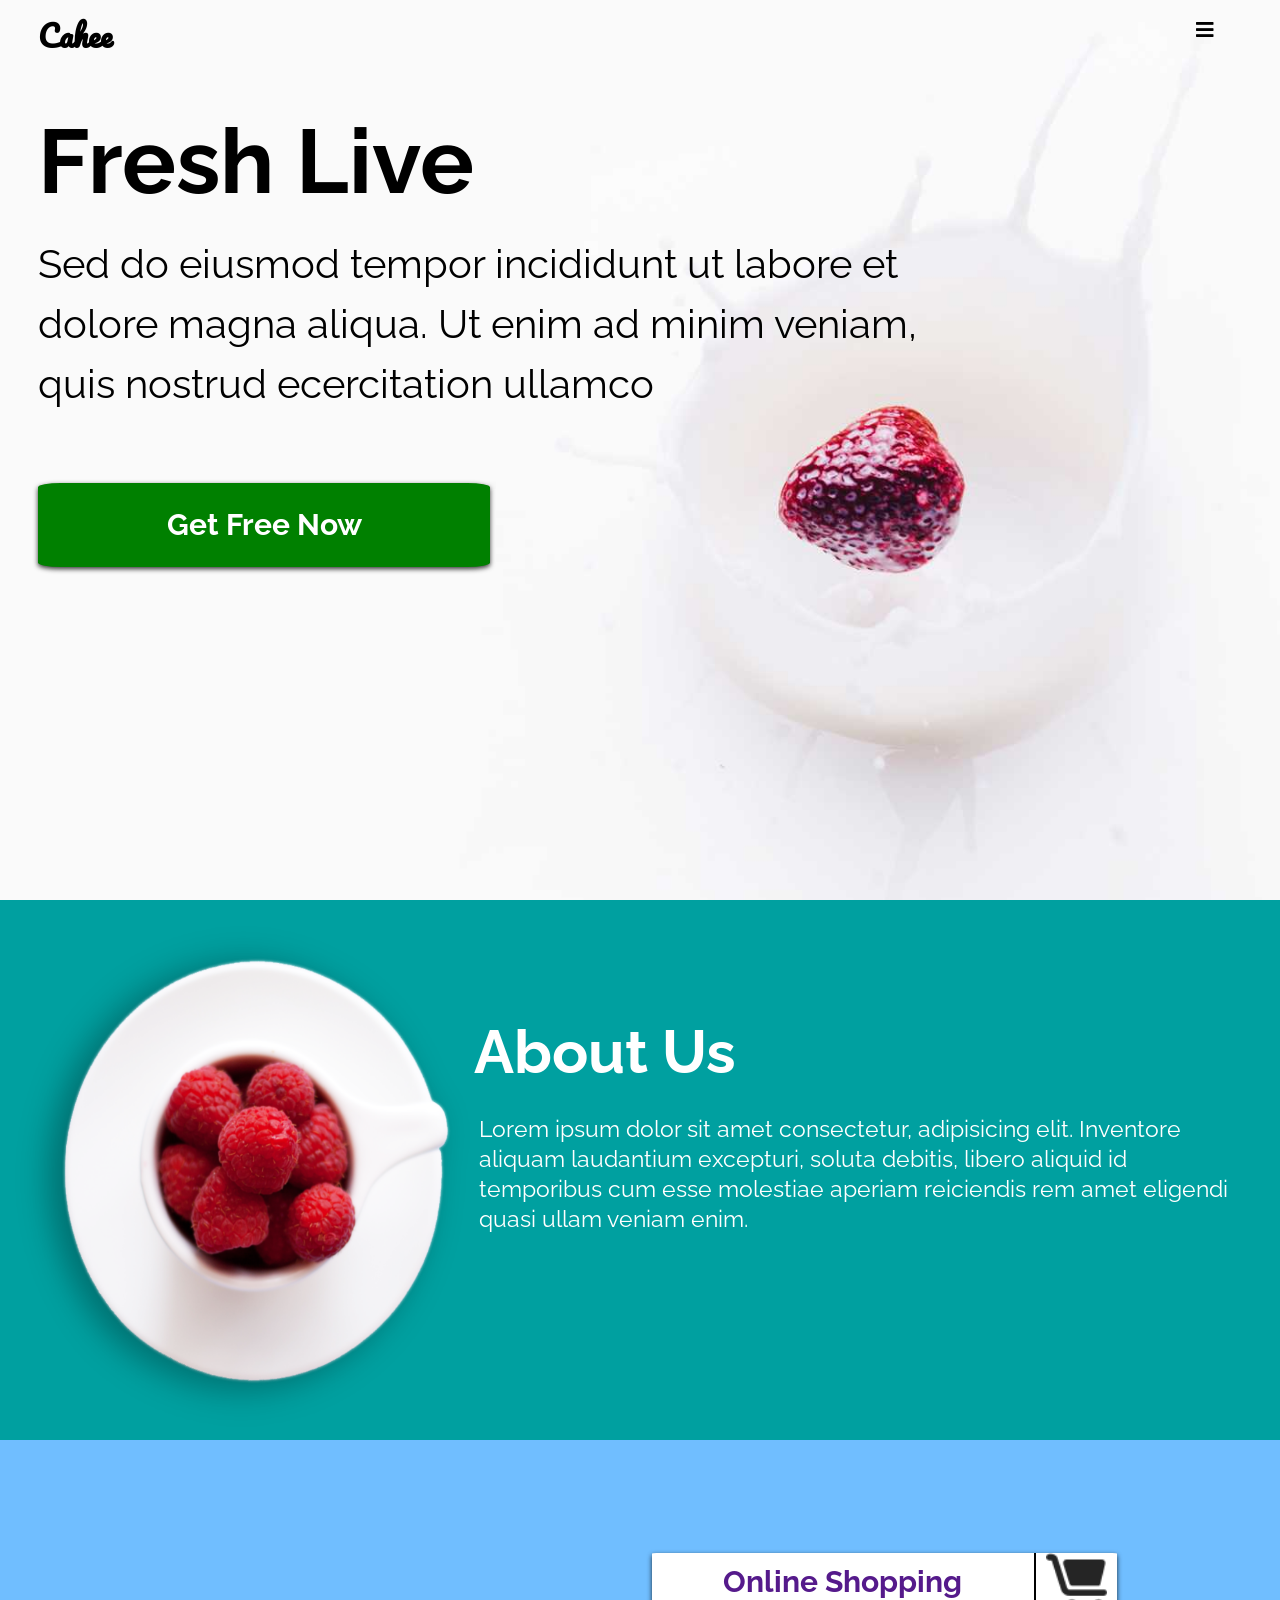
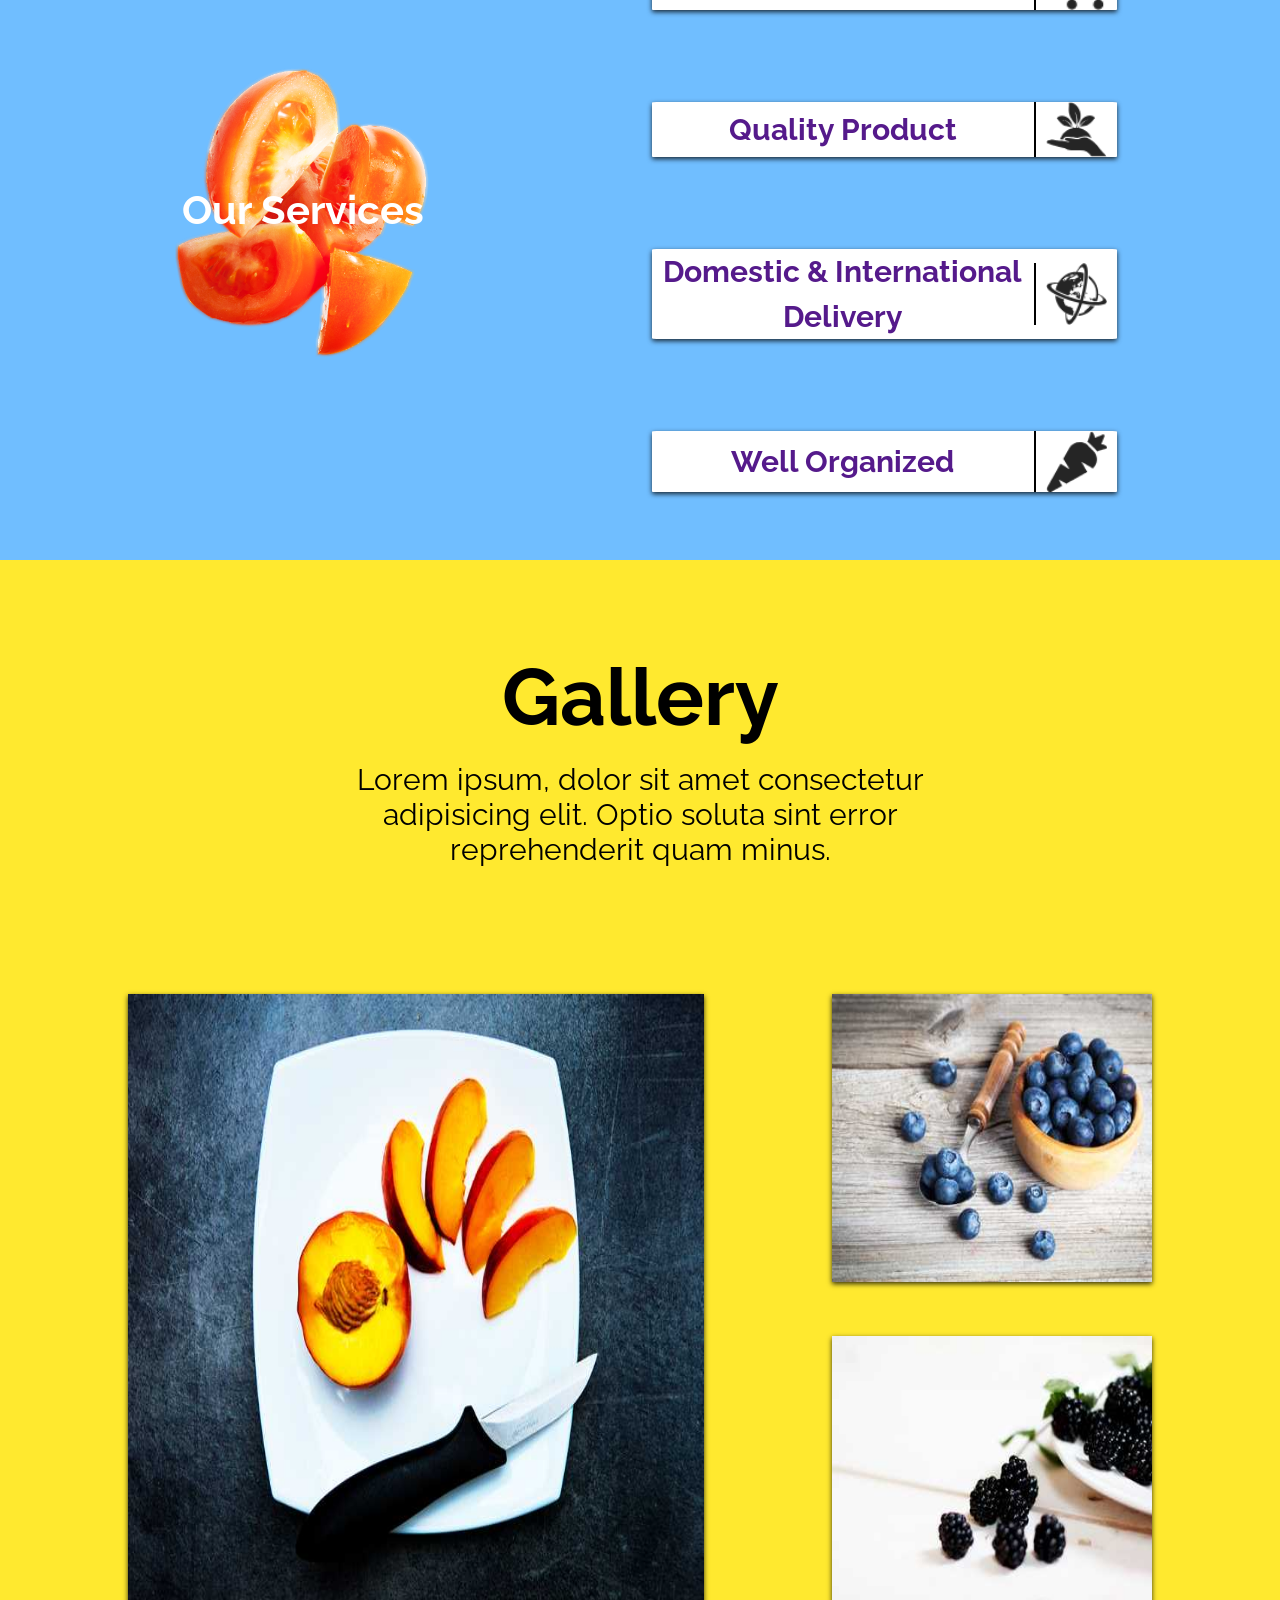
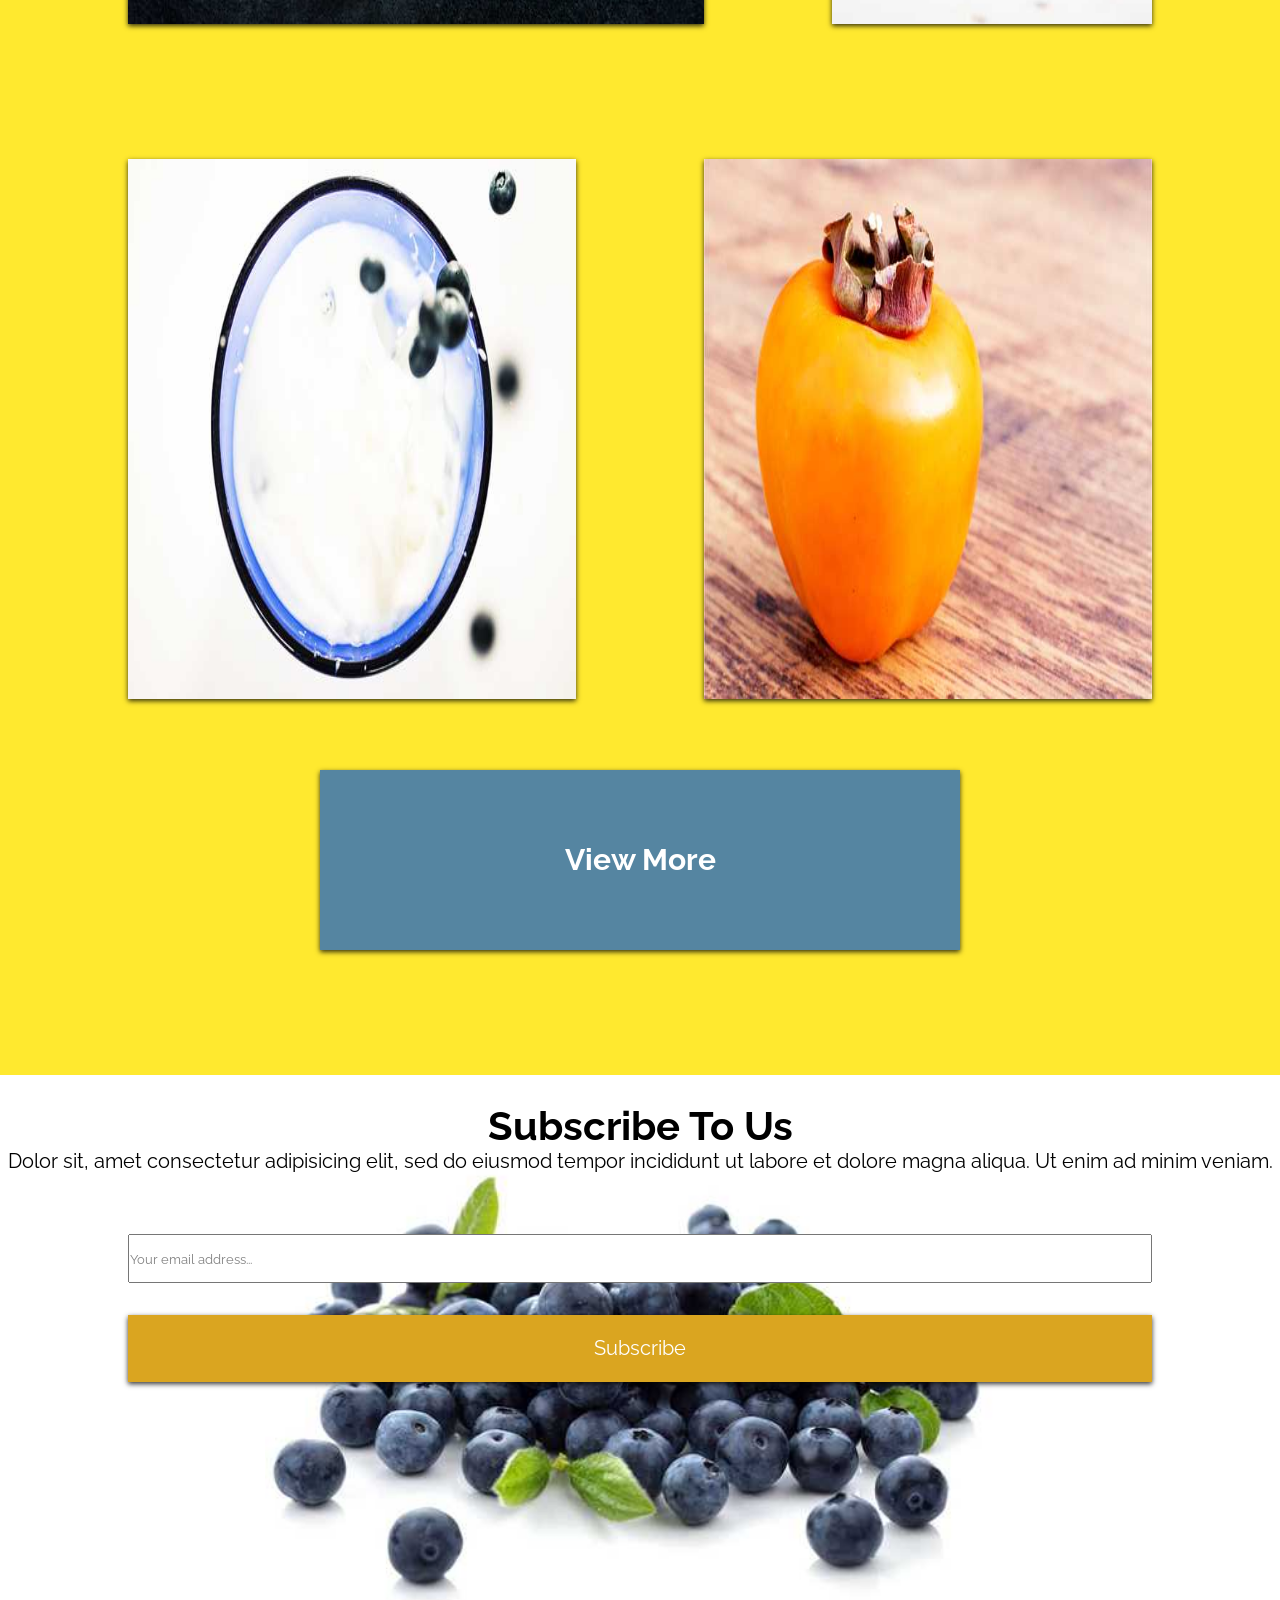
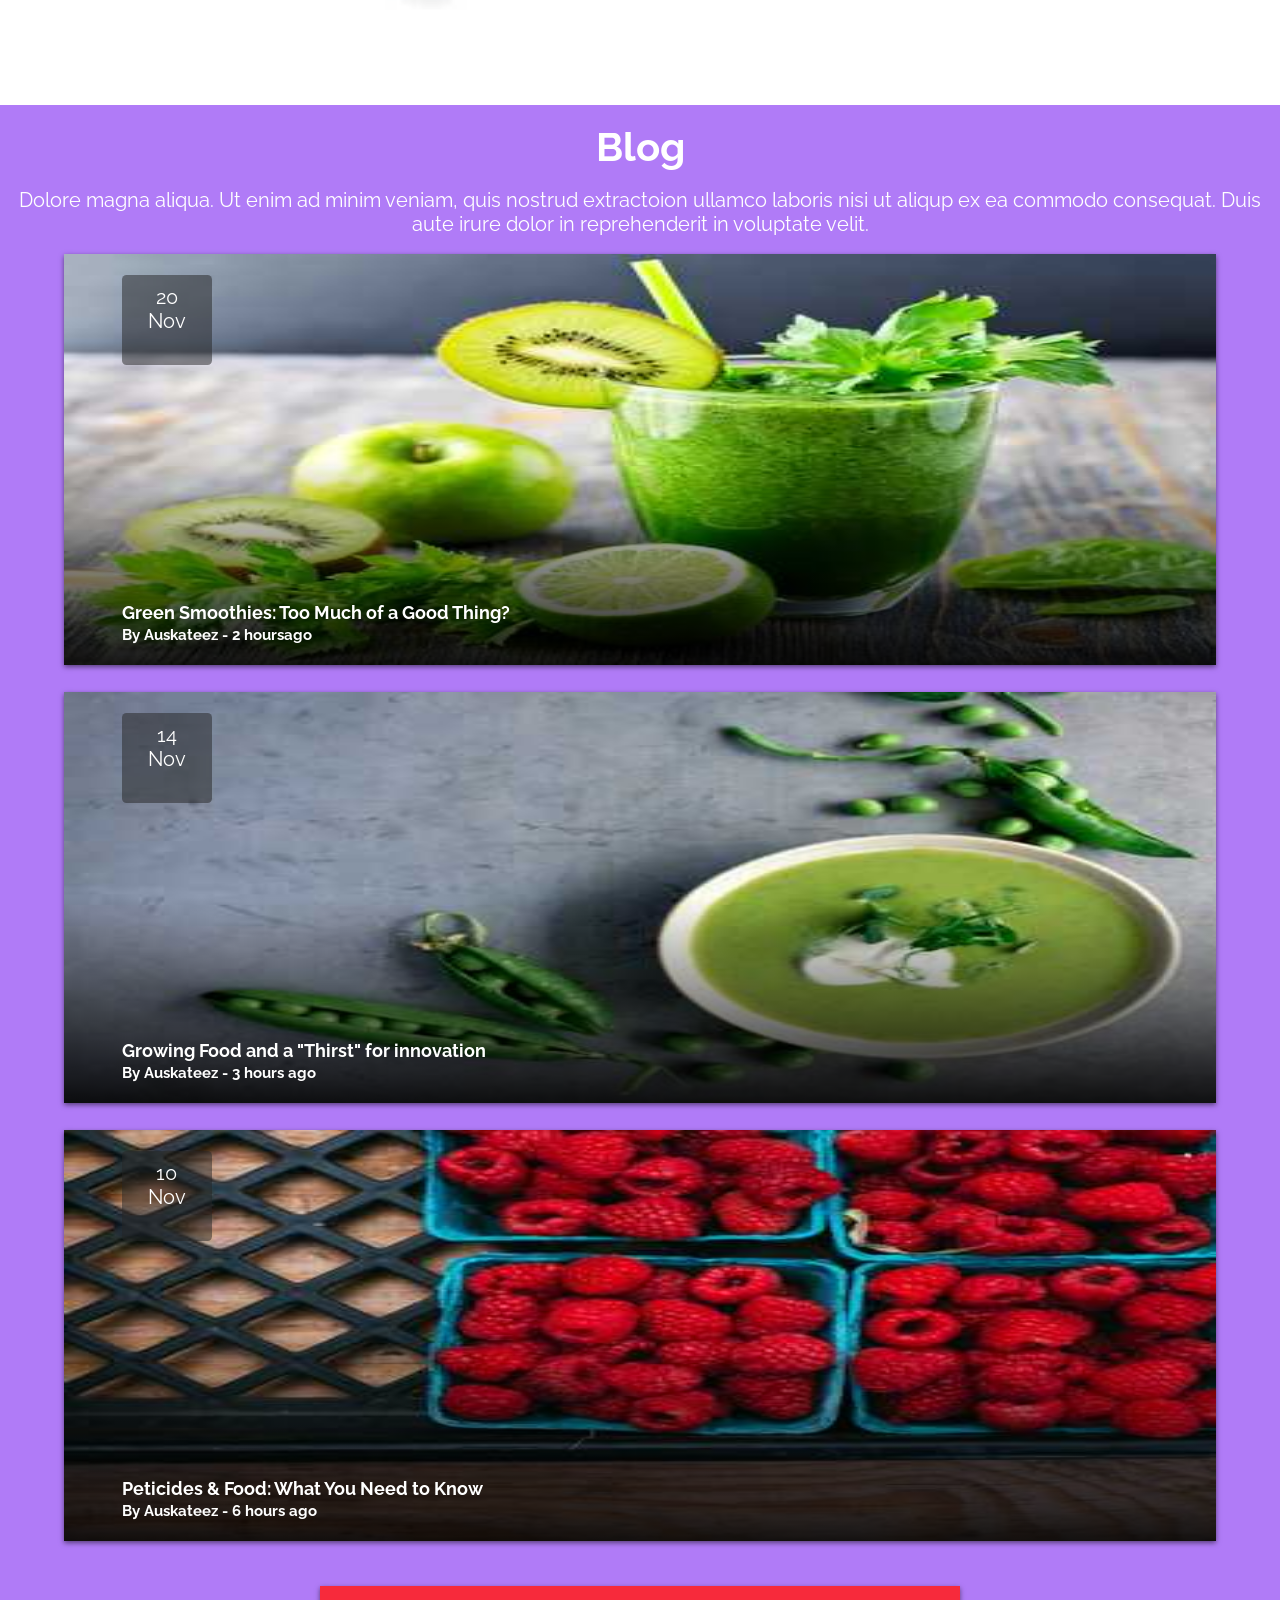
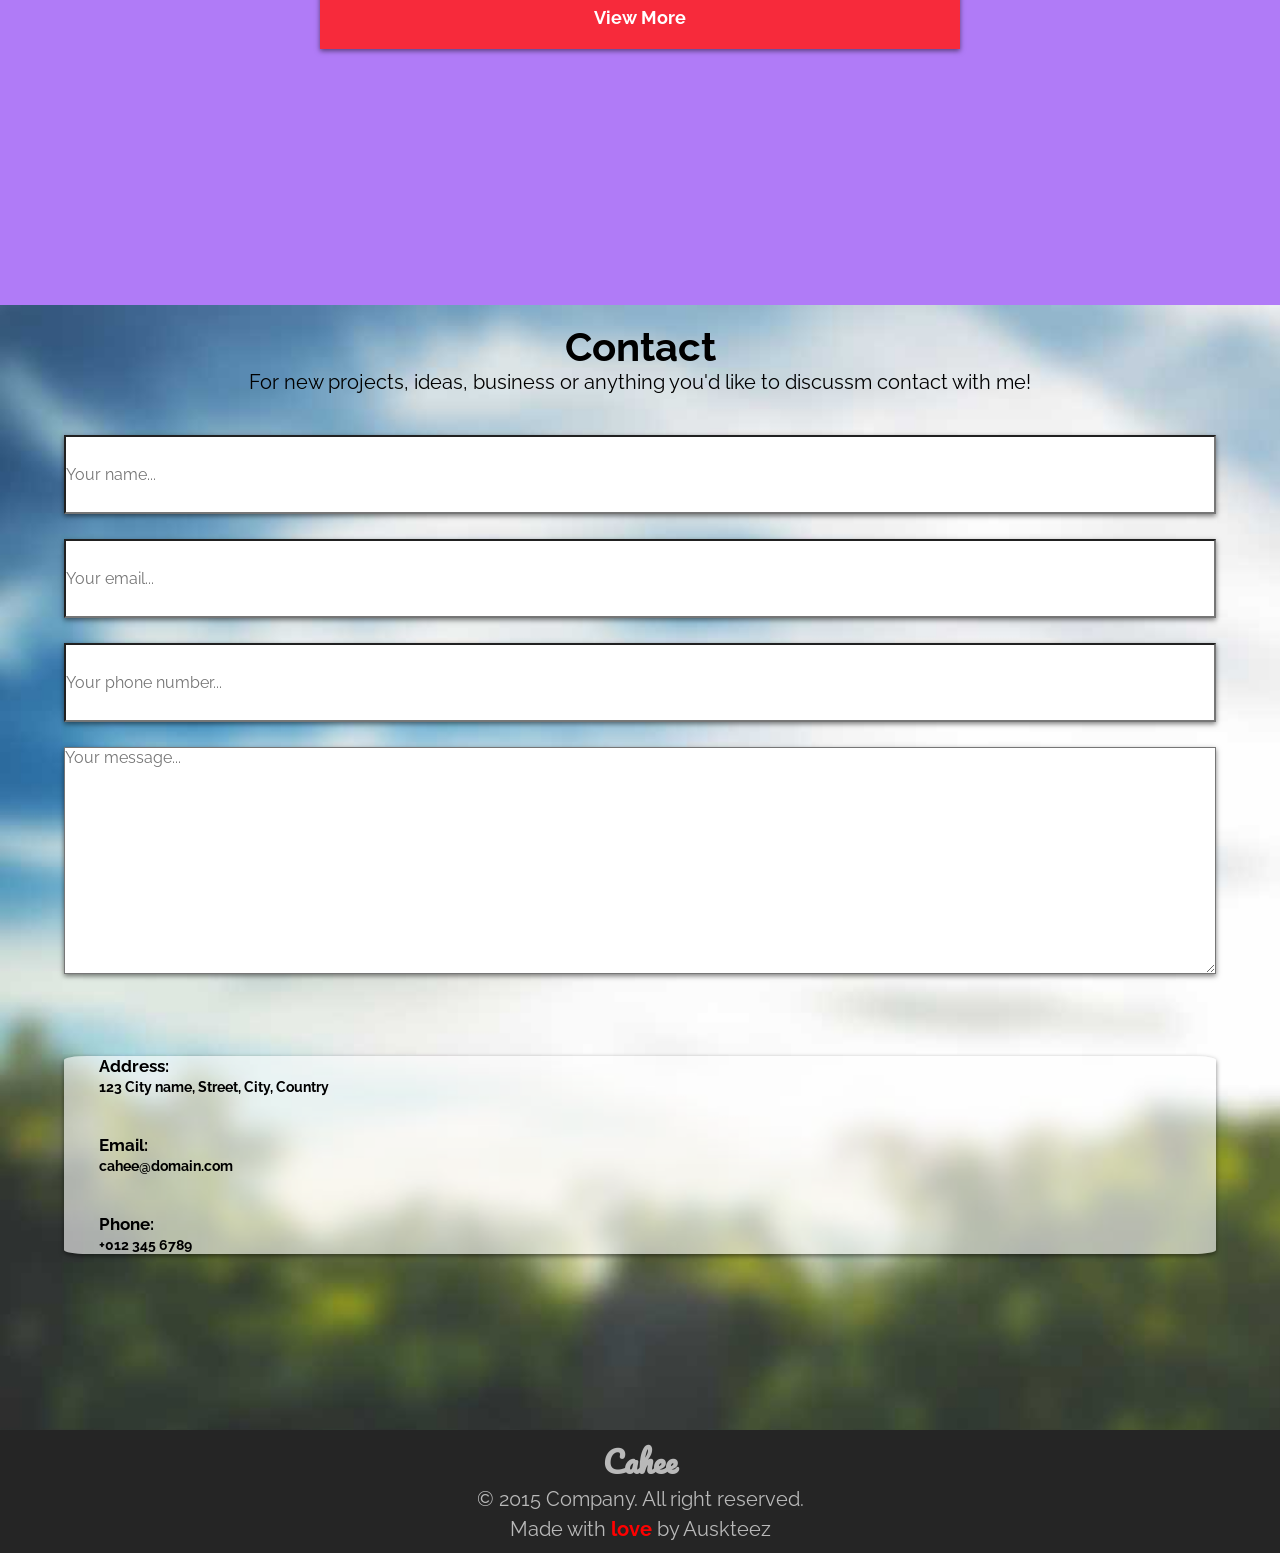
==== index.html @ 3cf0e90c "My first website Use too many function CSS" ====
<!DOCTYPE html>
<html lang="en">

<head>
    <meta charset="UTF-8">
    <meta name="viewport" content="width=device-width, initial-scale=1.0">
    <meta http-equiv="X-UA-Compatible" content="ie=edge">
    <title>Cahee</title>
    <link rel="stylesheet" href="https://use.fontawesome.com/releases/v5.4.1/css/all.css" integrity="sha384-5sAR7xN1Nv6T6+dT2mhtzEpVJvfS3NScPQTrOxhwjIuvcA67KV2R5Jz6kr4abQsz"
        crossorigin="anonymous">
    <link href="https://fonts.googleapis.com/css?family=Pacifico|Raleway" rel="stylesheet">
    <link href="https://fonts.googleapis.com/css?family=Pacifico|Raleway:400,700&amp;subset=latin-ext" rel="stylesheet">

    <link rel="stylesheet" href="styles/style.css">
</head>

<body>
    <div class="wrapper">
        <header>
            <i class="fas fa-bars"></i>
            <nav>
                <h1>Cahee</h1>

                <ul>
                    <li><a href="">Home</a></li>
                    <li><a href="">About</a></li>
                    <li><a href="">Services</a></li>
                    <li><a href="">Gallery</a></li>
                    <li><a href="">Blog</a></li>
                    <li><a href="">Contact</a></li>
                </ul>
            </nav>

        </header>
        <section class="home">
            <div class="homeContainer">
                <div class="homeContent">
                    <h1 class="blackH1">Fresh Live</h1>
                    <p class="homeText"> Sed do eiusmod tempor incididunt ut labore et dolore magna aliqua. Ut enim ad
                        minim veniam, quis nostrud ecercitation ullamco</p>
                    <a class="homeBtn" href="">Get Free Now</a>

                </div>
            </div>
        </section>

        <section class="about">
            <div class="contentAbout">
                <div class="contentImg"><img src="images/raspberry.png" alt="raspberry"></div>
                <div class="aboutText">
                    <h1 class="whiteH1">About Us</h1>
                    <p>Lorem ipsum dolor sit amet consectetur, adipisicing elit. Inventore aliquam laudantium
                        excepturi,
                        soluta debitis, libero aliquid id temporibus cum esse molestiae aperiam reiciendis rem amet
                        eligendi quasi ullam veniam enim.</p>
                </div>
            </div>
        </section>

        <section class="services">
            <div class="contentServices">
                <div class="wrapImgServices">
                    <div class="imgServices">
                        <h1 class="whiteH1">Our Services</h1>
                    </div>
                </div>
                <div class="menuServices">
                    <nav>
                        <ul>
                            <li>
                                <div class="textMenuServices">
                                    <a href="">Online Shopping </a>
                                    <div class="borderServices"></div> <img src="images/shopping-cart-icon.png" alt="shopping cart">
                                </div>
                            </li>
                            <li>
                                <div class="textMenuServices"> <a href="">Quality Product </a><img src="images/quality-icon.png"
                                        alt="quality icon"></div>
                            </li>
                            <li>
                                <div class="textMenuServices"><a href="">Domestic & International Delivery </a><img src="images/globe.png"
                                        alt="globe"></div>
                            </li>
                            <li>
                                <div class="textMenuServices"><a href="">Well Organized </a><img src="images/carrot.png"
                                        alt="carrot"></div>
                            </li>


                        </ul>
                    </nav>
                </div>

            </div>
        </section>

        <section class="gallery">
            <div class="galleryContent">
                <h1 class="blackH1">Gallery</h1>
                <p>Lorem ipsum, dolor sit amet consectetur adipisicing elit. Optio soluta sint error reprehenderit
                    quam
                    minus.</p>
                <div class="galleryPhotos">
                    <div class="firstLandscapeGallery">
                        <img src="images/1.jpg" alt="peach" class="photoGallery1">
                        <div class="columnGallery">
                            <img src="images/2.jpg" alt="blueberry" class="photoGallery2">
                            <img src="images/3.jpg" alt="blackberry" class="photoGallery3">
                        </div>
                    </div>
                    <div class="secondLandscapeGallery">
                        <img src="images/4.jpg" alt="milk and blueberry" class="photoGallery4">
                        <img src="images/5.jpg" alt="kak" class="photoGallery5">
                    </div>
                </div>
                <a class="galleryBtn" href="">View More</a>

            </div>
        </section>
        <section class="subscribe">
            <div class="contentSubscribe">
                <h1 class="blackH1">Subscribe To Us</h1>
                <p>Dolor sit, amet consectetur adipisicing elit, sed do eiusmod tempor incididunt ut labore et
                    dolore
                    magna
                    aliqua. Ut enim ad minim veniam.</p>
                <div class="subscribeBtnWrap">
                    <input type="email" name="emailaddress" value="Your email address...">
                    <button class="subscribeBtn">Subscribe</button>
                </div>
            </div>
        </section>

        <section class="blog">
            <div class="blogContent">
                <h1 class="whiteH1">Blog</h1>
                <p>Dolore magna aliqua. Ut enim ad minim veniam, quis nostrud extractoion ullamco laboris nisi ut
                    aliqup ex
                    ea commodo consequat. Duis aute irure dolor in reprehenderit in voluptate velit.</p>
                <div class="articleBlog">
                    <div class="article1">
                        <img src="images//1_1.jpg" alt="">
                        <div class="gradientArt"></div>
                        <div class="dataArt">
                            <p>20<br>Nov</p>
                        </div>
                        <h2 class="articleTitle">Green Smoothies: Too Much of a Good Thing?<br>
                            <small>By Auskateez - 2 hoursago</small>
                        </h2>

                    </div>
                    <div class="article2">
                        <img src="images//2_1.jpg" alt="">
                        <div class="gradientArt"></div>

                        <div class="dataArt">
                            <p>14<br>Nov</p>
                        </div>
                        <h2 class="articleTitle">Growing Food and a "Thirst" for innovation<br><small>By Auskateez - 3
                                hours
                                ago</small></h2>
                    </div>
                    <div class="article3">
                        <img src="images//3_1.jpg" alt="">
                        <div class="gradientArt"></div>

                        <div class="dataArt">
                            <p>10<br>Nov</p>
                        </div>
                        <h2 class="articleTitle">Peticides & Food: What You Need to Know<br><small>By Auskateez - 6
                                hours
                                ago</small></h2>
                    </div>
                </div>
            </div>
            <a class="articleBtn" href="">View More</a>
        </section>

        <section class="contact">
            <div class="contactContent">
                <h1 class="blackH1">Contact</h1>
                <p>For new projects, ideas, business or anything you'd like to discussm contact with me!</p>
                <div class="contactForm">
                    <form action="...">
                        <input type="text" placeholder="Your name...">
                        <input type="email" placeholder="Your email...">
                        <input type="text" placeholder="Your phone number...">
                        <textarea name="message" rows="10" class="form-control" placeholder="Your message..."></textarea>
                    </form>
                    <div class="wrapContact">
                        <h2>Address:<br><small>123 City name, Street, City, Country</small></h2>

                        <h2>Email:<br><small>cahee@domain.com</small></h2>

                        <h2>Phone:<br><small>+012 345 6789</small></h2>

                    </div>
                </div>
            </div>
        </section>
        <footer>
            <p class="logo"><a href="">Cahee</a></p>
            <p class="copyright">&#169 2015 Company. All right reserved.</p>
            <p class="author">Made with <span class="red">love</span> by Auskteez</p>
        </footer>
    </div>

    <script src="scripts/script.js"></script>

</body>

</html>
---- styles/style.css ----
/* font-family: 'Pacifico', cursive;
 */


* {
    margin: 0;
    padding: 0;
}

/* ALL */
li {
    list-style: none;
}

a {
    text-decoration: none;
    font-family: 'Raleway', sans-serif;
    font-weight: bold;
    cursor: pointer;
}

.blackH1 {
    font-size: 4em;
    font-family: 'Raleway', sans-serif;
    text-align: center;
}

.whiteH1 {
    font-size: 4em;
    font-family: 'Raleway', sans-serif;
    text-align: center;
    color: white;
}

p {
    font-family: 'Raleway', sans-serif;
    font-size: 2em;
    text-align: center;
}


body {
    font-size: 10px;
    overflow-x: hidden;
}

.wrapper {
    margin: 0 auto;
}

/* FIRST */
header nav h1 {
    position: fixed;
    font-family: 'Pacifico', cursive;
    font-size: 3em;
    top: 1vh;
    left: 3vw;
    z-index: 1;
}

header nav {
    position: fixed;
    transition: .5s linear;
}

.fas {
    position: fixed;
    height: 5%;
    width: 5%;
    z-index: 1;
    top: 20px;
    right: 20px;
    font-size: 2em;
    cursor: pointer;
}

header nav.mobile {
    transition: .5s linear;
    z-index: 2;
}

header nav ul {
    width: 100vw;
    height: 50vh;
    position: absolute;
    top: -500px;
    left: 0;
    transition: .5s linear;
}

header nav.mobile ul {
    background-color: rgba(255, 255, 255, 0.8);
    top: 50px;
    transition: .5s linear;
    z-index: 2;
}

header nav ul li {
    margin-bottom: 10px;
    margin-left: 5px;
    border-left: 2px solid black;
    padding: 3px;
}

header nav ul li a {
    color: black;
    font-size: 2.1em;
    line-height: 1.5;
    max-height: 50vh;
    margin-bottom: 10px;
}

/* HOME */

.home {
    position: relative;
    background-image: url(../images/background.jpg);
    background-position: center;
    background-size: cover;
    background-repeat: no-repeat;
    height: 100vh;
    z-index: -1;
}

.homeContent {
    position: absolute;
    top: 10vh;
    /* margin-top: 100px; */
}

.homeText {
    margin-top: 20px;
    font-size: 2.1em;
    text-align: center;
    line-height: 1.5;
}

.homeBtn {
    position: absolute;
    bottom: -30vh;
    left: 50%;
    transform: translateX(-50%);
    display: block;
    border: 2px solid green;
    border-radius: 5%;
    box-shadow: 0 2px 5px rgba(0, 0, 0, 0.8);
    background-color: green;
    color: white;
    font-size: 1.5em;
    text-decoration: none;
    text-align: center;
    font-family: 'Raleway', sans-serif;
    line-height: 50px;
    width: 40vw;
}

@media (orientation: portrait) and (min-width:360px) {
    .homeContent {
        top: 20vh;
    }

    .homeBtn {
        bottom: -25vh;
        font-size: 1.8em;
        line-height: 60px;
        width: 50vw;
    }
}

@media (orientation: portrait) and (min-width:375px) and (min-height:667px) {
    .blackH1 {
        font-size: 5em;
    }

    .homeContent {
        top: 10vh;
    }

    .homeText {
        font-size: 2.4em;
    }

    .homeBtn {
        bottom: -30vh;
        font-size: 1.9em;
        line-height: 70px;
        width: 50vw;
    }
}

@media (orientation: portrait) and (min-width:375px) and (min-height:812px) {
    .blackH1 {
        font-size: 5em;
    }

    .homeContent {
        top: 15vh;
    }

    .homeText {
        font-size: 2.4em;
    }

    .homeBtn {
        bottom: -35vh;
        font-size: 2em;
        line-height: 70px;
        width: 50vw;
    }
}

@media (orientation: portrait) and (min-width:768px) {
    .homeContent {
        top: 20vh;
    }

    .blackH1 {
        font-size: 6em;
    }

    .homeText {
        font-size: 3.5em;
    }

    .homeBtn {
        bottom: -35vh;
        font-size: 3em;
        line-height: 90px;
        width: 50vw;
    }
}

@media (orientation: portrait) and (min-width:1024px) {
    header nav h1 {
        font-size: 5em;
    }

    .fas {
        font-size: 5em;
    }

    .blackH1 {
        font-size: 9em;
    }

    .homeText {
        font-size: 4.5em;
        text-align: center;
    }

    .homeBtn {
        font-size: 3.5em;
        line-height: 120px;
        width: 55vw;
    }
}

@media (orientation: landscape) {
    .home {
        background-position: 0 0;
    }

    .homeContent {
        top: 12vh;
    }

    .homeContent .blackH1 {
        text-align: left;
        padding-left: 3vw;
    }

    .homeText {
        text-align: left;
        padding-left: 3vw;
    }

    .homeBtn {
        transform: none;
        left: 3vw;
        bottom: -50%;
        font-size: 2em;
        line-height: 60px;
        width: 35vw;
    }
}

@media (orientation: landscape) and (min-width:731px) {
    .homeContent .blackH1 {
        text-align: left;

    }

    .homeText {
        font-size: 2.8em;
        text-align: left;
        width: 70vw;
        padding-left: 3vw;
    }



}

@media (orientation: landscape) and (min-width:812px) {
    .homeBtn {
        bottom: -30%;
    }
}

@media (orientation: landscape) and (min-width:823px) {
    .home {
        background-position: 0 10%;
    }
}

@media (orientation: landscape) and (min-width:1024px) {
    .homeContent .blackH1 {
        font-size: 9em;
    }

    .homeText {
        font-size: 4em;
    }

    .homeBtn {
        font-size: 3em;
        line-height: 80px;
        bottom: -50%;
    }

}

@media (orientation: landscape) and (min-width:1366px) {
    .homeContent .blackH1 {
        font-size: 11em;
    }

    .homeText {
        font-size: 5em;
    }

    .homeBtn {
        font-size: 3.5em;
        line-height: 90px;
        bottom: -50%;
    }

}

@media (orientation: landscape) and (min-width: 1600px) {
    .home {
        background-position: center;
    }

    .homeContent {
        top: 30vh;

    }

    .homeText {
        font-size: 3em;
        width: 30vw;
    }


    .homeBtn {
        font-size: 3em;
        line-height: 70px;
        bottom: -50%;
        width: 20vw;
    }
}


/* ABOUT US */
.about {
    background-color: #00A0A0;
    height: 100vh;
    width: 100%;
}

.contentAbout {
    position: relative;
}

.aboutText {
    position: absolute;
    top: 47vh;
    left: 0;
    width: 100vw;
}

.aboutText p {
    text-align: center;
    color: white;
    margin: 30px 5px 0;
    line-height: 1.3;
}

.about .contentImg img {
    position: absolute;
    left: 50%;
    top: 2vh;
    z-index: 0;
    width: 90vw;
    height: 90vw;
    transform: translateX(-50%);
}

@media (orientation: portrait) and (min-width:360px) {
    .aboutText {
        top: 55vh;
    }

    .aboutText p {
        line-height: 1.5;
        margin: 30px 5px 10px;
    }

}

@media (orientation: portrait) and (min-width:411px) {
    .aboutText {
        top: 50vh;
    }

    .aboutText .whiteH1 {
        font-size: 5em;

    }

    .aboutText p {
        font-size: 2.3em;
    }

}

@media (orientation: portrait) and (min-width:768px) {
    .about .contentImg img {
        width: 70vw;
        height: 70vw;
    }

    .aboutText {
        top: 60vh;
    }

    .aboutText .whiteH1 {
        font-size: 6.5em;
    }

    .aboutText p {
        font-size: 3em;
    }
}

@media (orientation: portrait) and (min-width:1024px) {
    .about .contentImg img {
        width: 85vw;
        height: 85vw;
    }

    .aboutText .whiteH1 {
        font-size: 7em;
    }

    .aboutText p {
        font-size: 4em;
    }

}

@media (orientation: landscape) {
    .about {
        height: 100vh;
        width: 100%;
    }


    .aboutText {
        top: 10vh;
        left: 35%;
        width: 60%;
    }

    .aboutText .whiteH1 {
        font-size: 3em;
    }

    .aboutText p {
        font-size: 1.9em;
    }

    .about .contentImg img {
        position: absolute;
        left: 2vw;
        top: 50vh;
        z-index: 0;
        width: 35vw;
        height: 35vw;
        transform: translateY(-50%);
    }

}

@media (orientation: landscape) and (min-width:640px) {
    .aboutText {
        top: 50vh;
        transform: translateY(-45%);
        margin-left: 2vw;
    }

    .aboutText .whiteH1 {
        text-align: left;
        font-size: 3.5em;
    }

    .aboutText p {
        text-align: left;
        font-size: 2.1em;
        margin-top: 3vh;
    }

    .about .contentImg img {
        left: 0;
        width: 40vw;
        height: 40vw;
    }
}

@media (orientation: landscape) and (min-width:731px) {

    .aboutText .whiteH1 {
        font-size: 4em;
    }

    .aboutText p {
        font-size: 2.3em;
    }
}

@media (orientation: landscape) and (min-width:823px) {
    .aboutText {
        transform: translateY(-50%);
    }

    .aboutText .whiteH1 {
        font-size: 5em;
    }
}

@media (orientation: landscape) and (min-width:1024px) {
    .about {
        height: 60vh;
    }

    .aboutText {
        top: 25vh;
    }

    .aboutText .whiteH1 {
        font-size: 6em;
    }

    .aboutText p {
        font-size: 2.3em;
    }

    .about .contentImg img {
        top: 25vh;
        transform: translateY(-40%);
    }
}

@media (orientation: landscape) and (min-width:1366px) {
    .aboutText .whiteH1 {
        font-size: 7.5em;
    }

    .aboutText p {
        font-size: 3em;
    }
}

@media (orientation: landscape) and (min-width:1600px) {
    .contentAbout {
        width: 100%;
        margin: 0 auto;
    }

    .about .contentImg img {
        left: 25%;
        width: 20vw;
        height: 20vw;
    }

    .aboutText {
        top: 30vh;
        left: 56%;
        width: 20vw;
    }

    .aboutText .whiteH1 {
        font-size: 6em;
    }

    .aboutText p {
        font-size: 2.5em;
    }
}

/* Services */
.services {
    background-color: #70BEFF;
    height: 110vh;
}


.contentServices {
    display: flex;
    flex-direction: column;
    flex-wrap: wrap;
    /* justify-content: space-between; */
    align-items: center;
    /* align-content: space-between; */
}

.wrapImgServices {
    display: flex;
    justify-content: flex-end;
    width: 40vw;
}

.imgServices {
    display: flex;
    align-items: center;
    justify-content: center;
    background-image: url(../images/tomato.png);
    background-repeat: no-repeat;
    background-size: 60%;
    background-position: center;
    width: 40vw;
    min-height: 40vh;
}

.menuServices {
    min-width: 80%;
    margin-top: 5vh;
}

.menuServices nav ul {
    display: flex;
    flex-direction: column;
    justify-content: space-between;
    /* border: 2px solid black; */
    min-height: 60vh;
}


.textMenuServices {
    display: flex;
    justify-content: center;
    align-items: center;
    /* border: 2px solid yellow; */
    background-color: white;
    border-radius: 1% 1% 1% 1%;
    box-shadow: 0 2px 5px rgba(0, 0, 0, 0.8);
    cursor: pointer;
    max-height: 15vh;
    margin: 0 10px;
    /* width: 90%; */
}

.menuServices nav ul li a {
    display: flex;
    justify-content: center;
    text-align: center;
    font-size: 1.5em;
    width: 100%;
}

.textMenuServices img {
    display: flex;
    border-left: 2px solid black;
    width: 75px;
    padding: 0 10px;
}

@media (orientation: portrait) and (min-width: 360px) {
    .menuServices nav ul {
        min-height: 50vh;
    }
}

@media (orientation: portrait) and (min-width: 768px) {

    .imgServices {
        margin-top: 2vh;
    }

    .imgServices .whiteH1 {
        font-size: 6em;
    }

    .textMenuServices {
        line-height: 10vh;
    }

    .menuServices nav ul li a {
        display: flex;
        justify-content: center;
        text-align: center;
        font-size: 3em;
        width: 100%;
    }
}

@media (orientation: landscape) {
    .imgServices {
        background-size: 30%;
        /* min-height: 40vh; */
        margin-top: 2vh;
    }

    .textMenuServices {
        margin: 0 auto;
        width: 60%;
    }

    .menuServices nav ul li a {
        font-size: 1.5em;
    }

    .textMenuServices img {
        width: 30px;
    }
}

@media (orientation: landscape) and (min-width: 640px) {
    .contentServices {
        flex-direction: row;
        justify-content: space-around;
        height: 100%;
        width: 100vw;
    }

    .imgServices {
        background-size: 80%;
        /* width: 40vw; */
        min-height: 70vh;
    }

    .menuServices {
        min-width: 40vw;
    }

    .menuServices nav ul {
        width: 80%;
    }


    .textMenuServices {
        max-height: 14vh;
        width: 100%;
    }

    .menuServices nav ul li a {
        line-height: 5vh;
        width: 100%;
    }

    .textMenuServices img {
        border-left: 2px solid black;
        /* width: 75px; */
        padding: 0 10px;
    }
}

@media (orientation: landscape) and (min-width: 731px) {
    .services {
        height: 80vh;
    }
}

@media (orientation: landscape) and (min-width: 1024px) {
    .imgServices {
        background-size: 60%;
        /* width: 40vw; */
        min-height: 70vh;
    }

    .menuServices nav ul li a {
        font-size: 3em;
    }

    .textMenuServices img {
        width: 75px;
    }

    .textMenuServices:hover {
        box-shadow: 0 10px 10px rgba(0, 0, 0, 0.8);

    }


}

@media (orientation: landscape) and (min-width: 1366px) {
    .textMenuServices img {
        width: 10vw;
    }

}

@media (orientation: landscape) and (min-width: 1600px) {
    .textMenuServices img {
        width: 3vw;
    }

    .imgServices {
        background-size: 45%;
        /* width: 50vw; */
        min-height: 70vh;
    }

    .menuServices nav ul {
        align-items: flex-start;
        width: 80%;
        /* padding-right: 27vw; */
    }

    .textMenuServices {
        height: 10vh;
        width: 20vw;
    }

}

/* GALLERY */
.gallery {
    background-color: #FFE92F;
    height: 260vh;
}

.galleryContent {
    /* height: 80%; */
    text-align: center;
}

.galleryPhotos {
    display: flex;
    flex-direction: column;
    justify-content: space-between;
    align-items: center;
    height: 210vh;
}

.firstLandscapeGallery {
    display: flex;
    flex-direction: column;
    justify-content: space-between;
    align-items: center;
    height: 120vh;
}

.secondLandscapeGallery {
    display: flex;
    flex-direction: column;
    justify-content: space-between;
    align-items: center;
    height: 80vh;
}

.galleryContent h1 {
    padding-top: 2vh;

}

.galleryContent p {
    display: block;
    margin: 5vh 0 5vh;
}

.galleryPhotos img {
    height: 35vh;
    width: 90vw;
    box-shadow: 0 2px 5px rgba(0, 0, 0, 0.8);
}


.galleryBtn {
    margin: 0 auto;
    display: block;
    margin-top: 4vh;
    width: 50vw;
    font-size: 2em;
    color: white;
    background-color: #5585a1;
    line-height: 8vh;
    box-shadow: 0 2px 5px rgba(0, 0, 0, 0.8);

}

@media (orientation: portrait) and (min-width: 768px) {
    .galleryContent p {
        font-size: 3em;
    }

    .galleryContent h1 {
        font-size: 8em;
    }

}

@media (orientation: portrait) and (min-width: 1024px) {
    .galleryContent p {
        font-size: 5em;
    }

    .galleryContent h1 {
        font-size: 10em;
    }

    .galleryBtn {
        font-size: 4em;
    }
}

@media (orientation: landscape) {
    .galleryPhotos {
        height: 160vh;
    }

    .firstLandscapeGallery .photoGallery1 {
        width: 45vw;
        height: 70vh;
    }

    .firstLandscapeGallery .photoGallery2 {
        width: 25vw;
        height: 32vh;
    }

    .firstLandscapeGallery .photoGallery3 {
        width: 25vw;
        height: 32vh;

    }

    .firstLandscapeGallery {
        display: flex;
        flex-wrap: wrap;
        flex-direction: row;
        justify-content: space-between;
        align-items: center;
        width: 80vw;
        height: 100vh;
    }

    .columnGallery {
        display: flex;
        flex-direction: column;
        justify-content: space-between;
        height: 70vh;
    }

    .secondLandscapeGallery img {
        width: 35vw;
        height: 60vh;
    }

    .secondLandscapeGallery {
        display: flex;
        flex-wrap: wrap;
        flex-direction: row;
        justify-content: space-between;
        align-items: center;
        width: 80vw;
        height: 70vh;
    }

    .galleryBtn {
        margin-top: 5vh;
        font-size: 3em;
        line-height: 20vh;
    }

    .galleryContent p {
        display: block;
        margin: 3vh auto 3vh;
        width: 50vw;
    }
}

@media (orientation: landscape) and (min-width: 667px) {
    .galleryContent h1 {
        padding-top: 10vh;
    }

    .gallery {
        height: 245vh;
    }
}

@media (orientation: landscape) and (min-width: 1024px) {
    .galleryContent h1 {
        font-size: 8em;
    }

    .galleryContent p {
        font-size: 3em;
        margin: 2vh auto;
    }

    .gallery {
        height: 235vh;
    }

}

@media (orientation: landscape) and (min-width: 1366px) {
    .galleryContent h1 {
        font-size: 10em;
    }

    .galleryContent p {
        font-size: 4em;
    }

    .gallery {
        height: 220vh;
    }

    .galleryBtn {
        margin-top: 5vh;
        font-size: 5em;
        line-height: 15vh;
    }

    .secondLandscapeGallery img {
        width: 35vw;
        height: 50vh;
    }

    .galleryPhotos {
        height: 145vh;
    }

}

@media (orientation: landscape) and (min-width: 1600px) {
    .galleryPhotos {
        height: 135vh;
    }

    .gallery {
        height: 190vh;
    }

    .galleryContent p {
        font-size: 6em;
    }

    .firstLandscapeGallery {
        width: 73vw;
    }

    .secondLandscapeGallery {
        width: 73vw;
    }

    .galleryPhotos img {
        transition: 0.9s;
        background: white;
    }

    .galleryPhotos img:hover {
        box-shadow: 0 10px 10px rgba(0, 0, 0, 0.8);
    }

    .galleryBtn {
        width: 25vw;
        line-height: 10vh;
        font-size: 4em;
        transition: 0.8s;
    }

    .galleryBtn:hover {
        box-shadow: 10px 10px 10px rgba(0, 0, 0, 0.8);
        background-color: white;
        color: #5585a1;
    }
}

/* SUBSCRIBE */

.subscribe {
    height: 70vh;
    background-image: url(../images/blueberries.jpg);
    background-position: bottom;
    background-size: contain;
    background-repeat: no-repeat;
}

.contentSubscribe h1 {
    padding: 3vh 0 0;
}

.subscribeBtnWrap {
    display: flex;
    flex-direction: column;
    justify-content: space-around;
    /* align-items: center; */
    height: 20vh;
    width: 80%;
    margin: 5vh auto 0;
}

.subscribeBtnWrap input {
    height: 5vh;
    color: gray;
    font-family: 'Raleway', sans-serif;
}


.subscribeBtn {
    background-color: goldenrod;
    color: white;
    font-size: 2em;
    line-height: 7vh;
    border: 2px solid goldenrod;
    font-family: 'Raleway', sans-serif;
    box-shadow: 0 2px 5px rgba(0, 0, 0, 0.8);
    /* margin-top: 2vh; */
}

@media (orientation: portrait) and (min-width: 375px) {
    .contentSubscribe h1 {
        padding-bottom: 3vh;
        font-size: 4em;
    }
}

@media (orientation: portrait) and (min-width: 1024px) {
    .contentSubscribe h1 {
        padding-bottom: 3vh;
        font-size: 9em;
    }

    .contentSubscribe p {

        font-size: 3em;
    }

    .subscribeBtnWrap {
        margin-top: 10vh;
    }

    .subscribeBtn {
        font-size: 4em;
    }


}



/* BLOG */

.blog {
    position: relative;
    z-index: -1;
    background-color: #b07bf7;
    height: 200vh;
}

.blogContent {
    padding-top: 2vh;
}

.blogContent p {
    margin-top: 2vh;
    color: white;
}

.articleBlog {
    display: flex;
    flex-direction: column;
    justify-content: space-between;
    margin: 0 auto;
    height: 150vh;
    width: 90vw;
}

.article1 {
    position: relative;
    height: 100%;
    margin-top: 2vh;
    box-shadow: 0px 2px 5px rgba(0, 0, 0, 0.5);
}

.article1 img {
    position: absolute;
    top: 0;
    left: 0;
    height: 100%;
    width: 100%;
}

.dataArt {
    position: absolute;
    top: 5%;
    left: 5%;
    text-align: center;
    background-color: rgba(37, 37, 37, 0.5);
    border-radius: 5%;
    height: 10vh;
    width: 10vh;
}

.dataArt p {
    margin: auto;
    transform: translateY(20%);
}

.articleTitle {
    position: absolute;
    bottom: 5%;
    left: 5%;
    color: white;
    font-family: 'Raleway', sans-serif;
    font-weight: 700;
    font-size: 1.8em;
    text-align: left;
}

.gradientArt {
    position: absolute;
    top: 0;
    left: 0;
    background: -webkit-linear-gradient(transparent, transparent, rgba(0, 0, 0, 0.9));
    width: 100%;
    height: 100%;
}

.article2 {
    position: relative;
    height: 100%;
    margin: 3vh 0 3vh;
    box-shadow: 0px 2px 5px rgba(0, 0, 0, 0.5);
}

.article2 img {
    position: absolute;
    top: 0;
    left: 0;
    height: 100%;
    width: 100%;
}

.article3 {
    position: relative;
    height: 100%;
    margin-bottom: 5vh;
    box-shadow: 0px 2px 5px rgba(0, 0, 0, 0.5);
}

.article3 img {
    position: absolute;
    top: 0;
    left: 0;
    height: 100%;
    width: 100%;
}

.articleBtn {
    display: block;
    height: 7vh;
    width: 50vw;
    line-height: 7vh;
    background-color: #f72a3b;
    font-size: 1.8em;
    text-align: center;
    margin: 0 auto;
    color: white;
    box-shadow: 0px 2px 5px rgba(0, 0, 0, 0.5);
}

/* CONTACT */
.contact {
    height: 125vh;
    background-image: url(../images/contact1.jpg);
    background-size: cover;
    background-repeat: no-repeat;
}

.contactContent {
    padding-top: 2vh;
}

.contactForm {
    display: flex;
    flex-direction: column;
    height: 100vh;
    justify-content: space-around;
}

.contactForm form {
    display: flex;
    flex-direction: column;
    justify-content: space-between;
    margin: 0 auto;
    height: 60vh;
    width: 90vw;
}

.contactForm form input {
    height: calc(25vh/3);
    font-size: 1.6em;
    box-shadow: 0px 2px 5px rgba(0, 0, 0, 0.5);
    font-family: 'Raleway', sans-serif;
}

.contactForm form textarea {
    height: 25vh;
    font-family: 'Raleway', sans-serif;
    box-shadow: 0px 2px 5px rgba(0, 0, 0, 0.5);
    font-size: 1.6em;
}

.wrapContact {
    display: flex;
    flex-direction: column;
    justify-content: space-between;
    height: 22vh;
    width: 90vw;
    box-shadow: 0px 2px 5px rgba(0, 0, 0, 0.5);
    border-radius: 2%;
    margin: 0 auto;
    background-color: rgba(255, 255, 255, 0.6);
    font-family: 'Raleway', sans-serif;
}

.wrapContact h2 {
    font-size: 1.7em;
    padding-left: 3%;
}

/* FOOTER */
footer {
    background-color: #252525;
    color: #b9b9b9;
    line-height: 1.5;
    padding: 1vh;
}

.logo a {
    font-family: 'Pacifico', cursive;
    color: #b9b9b9;
    font-weight: bold;
    font-size: 1.5em;
}

.red {
    color: red;
    font-weight: bold;
}
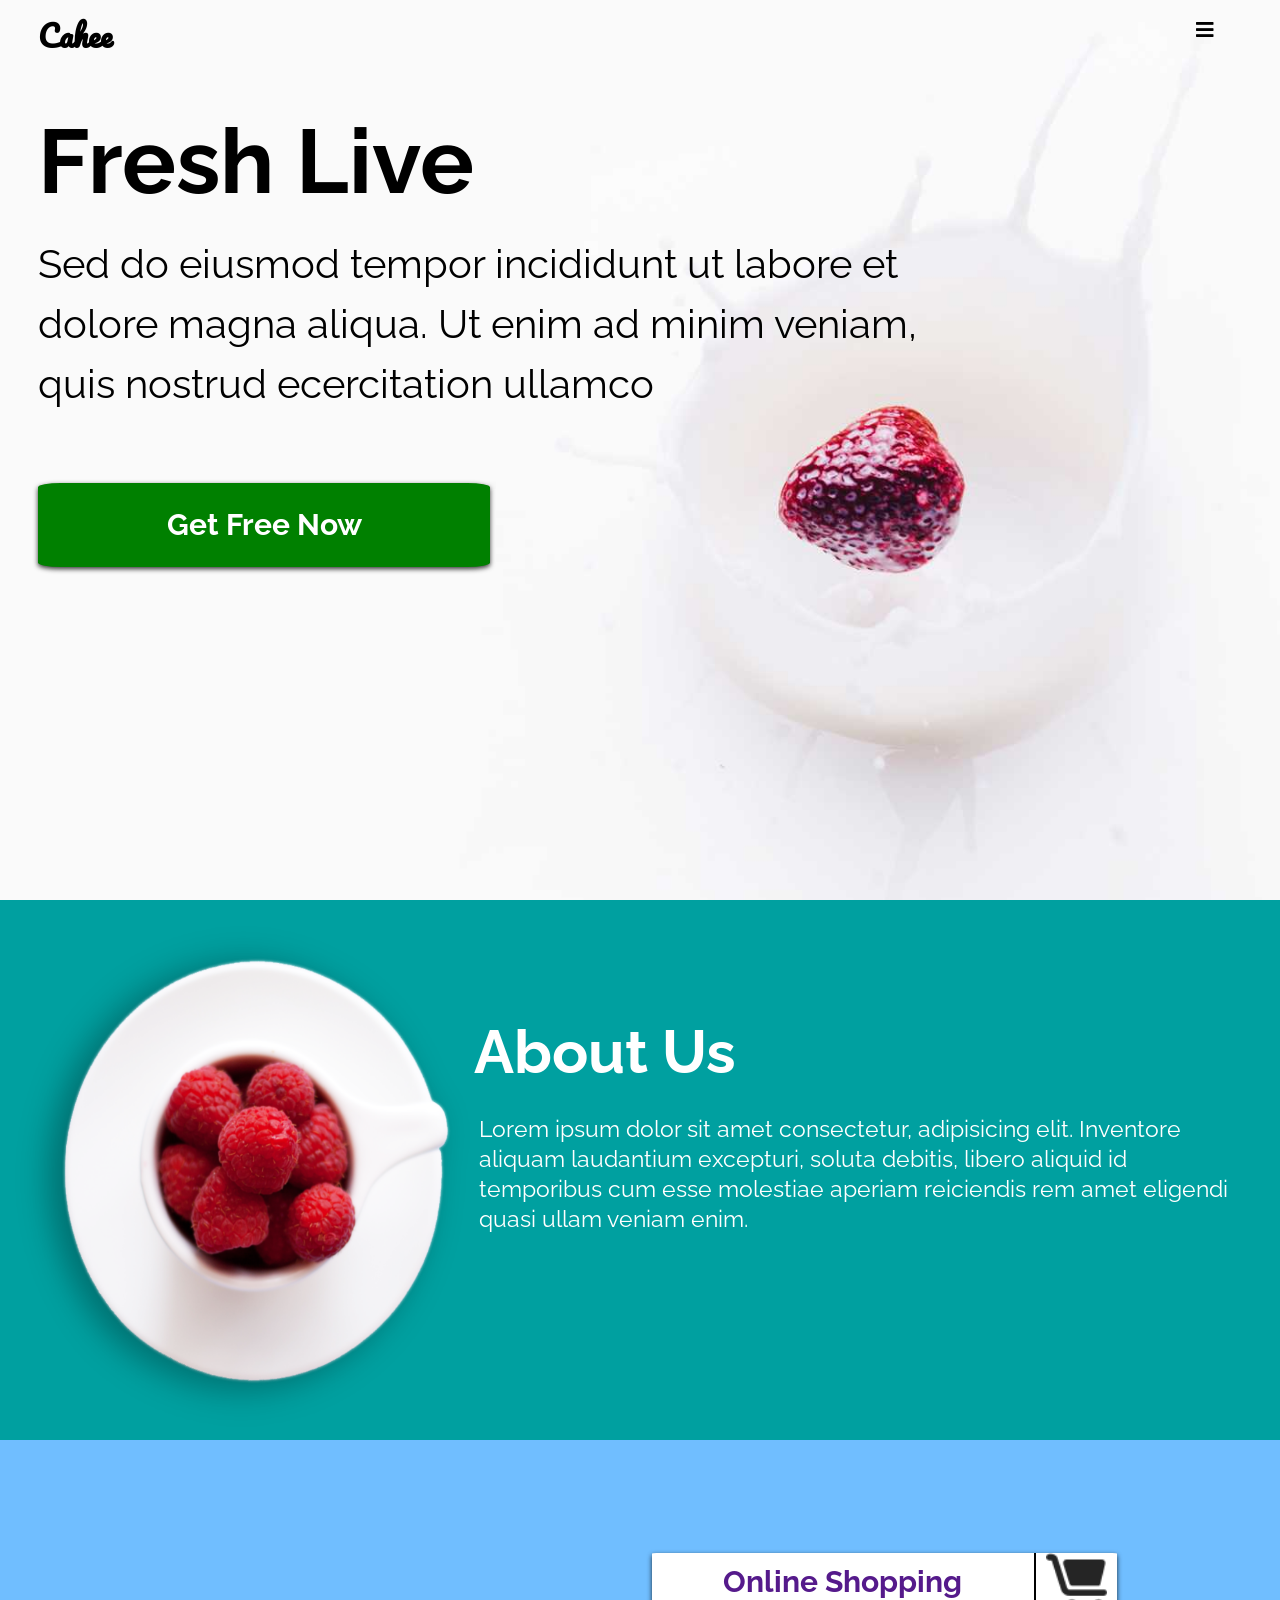
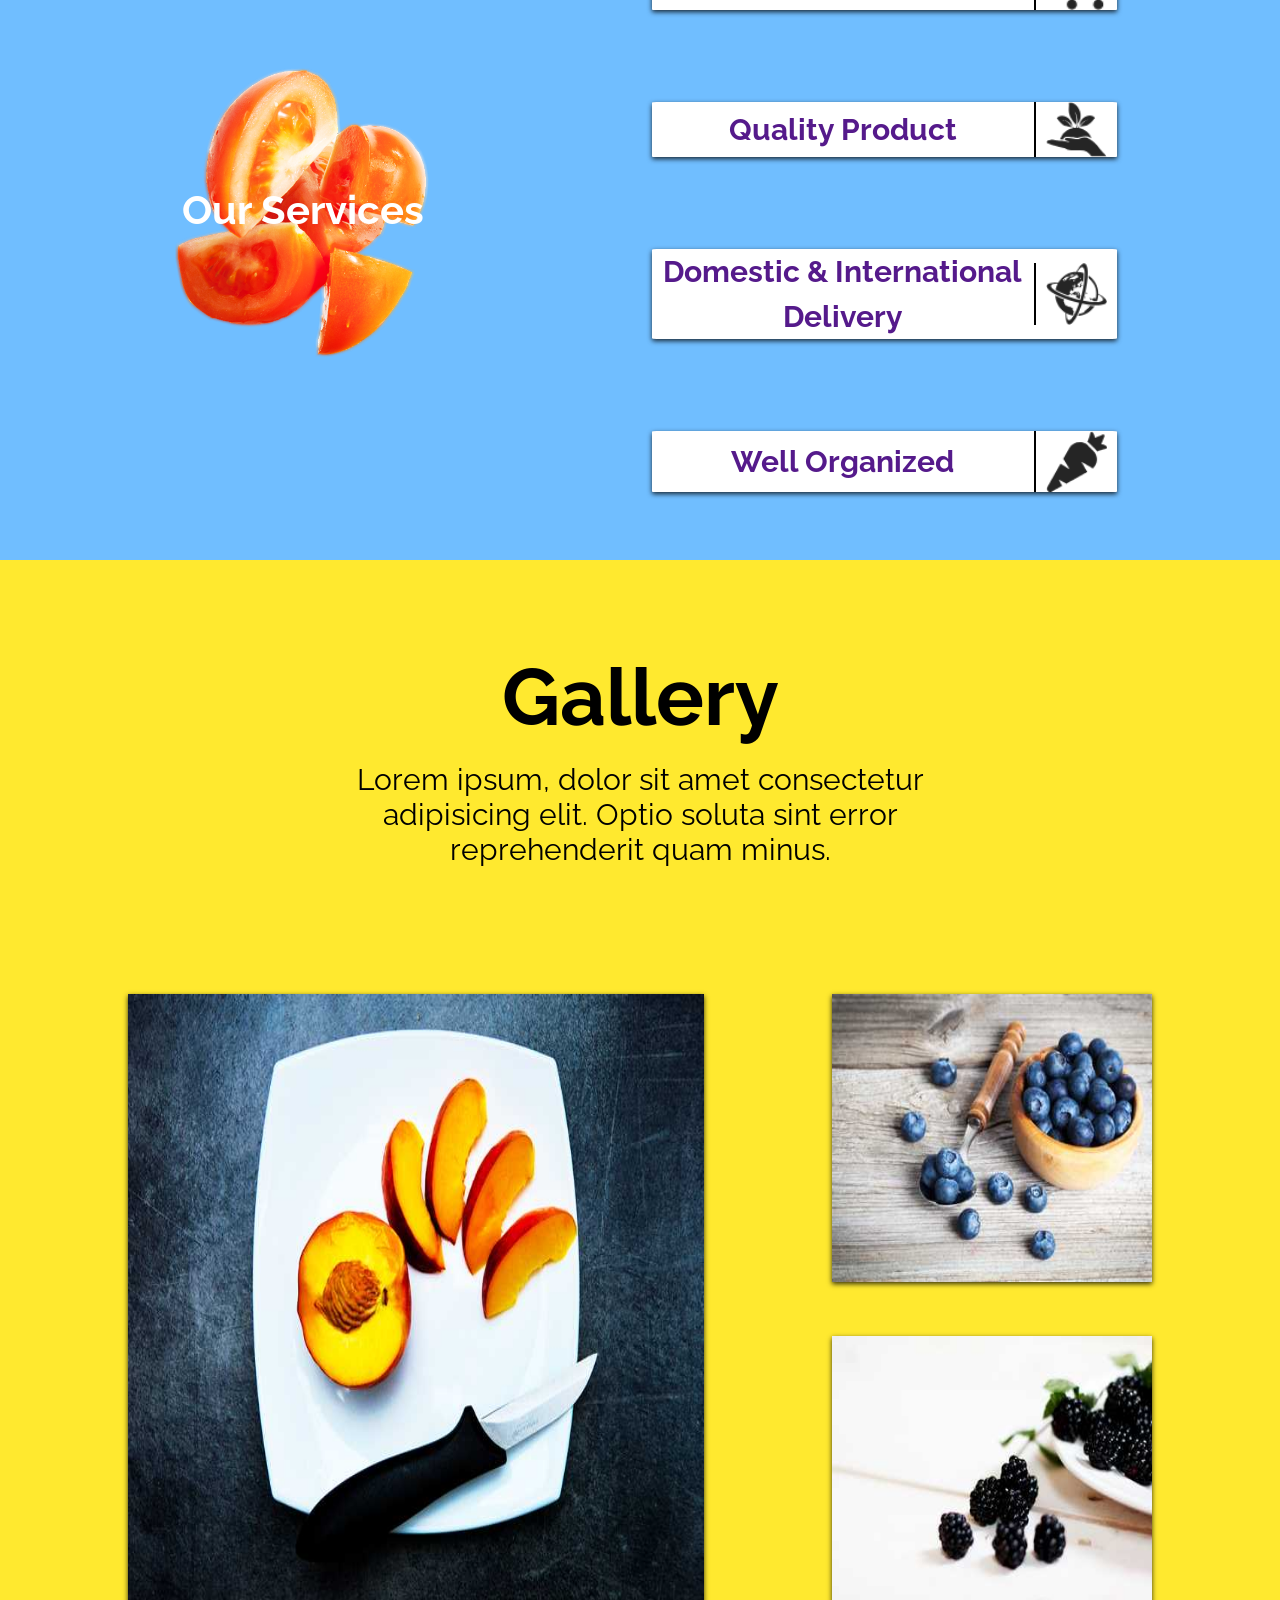
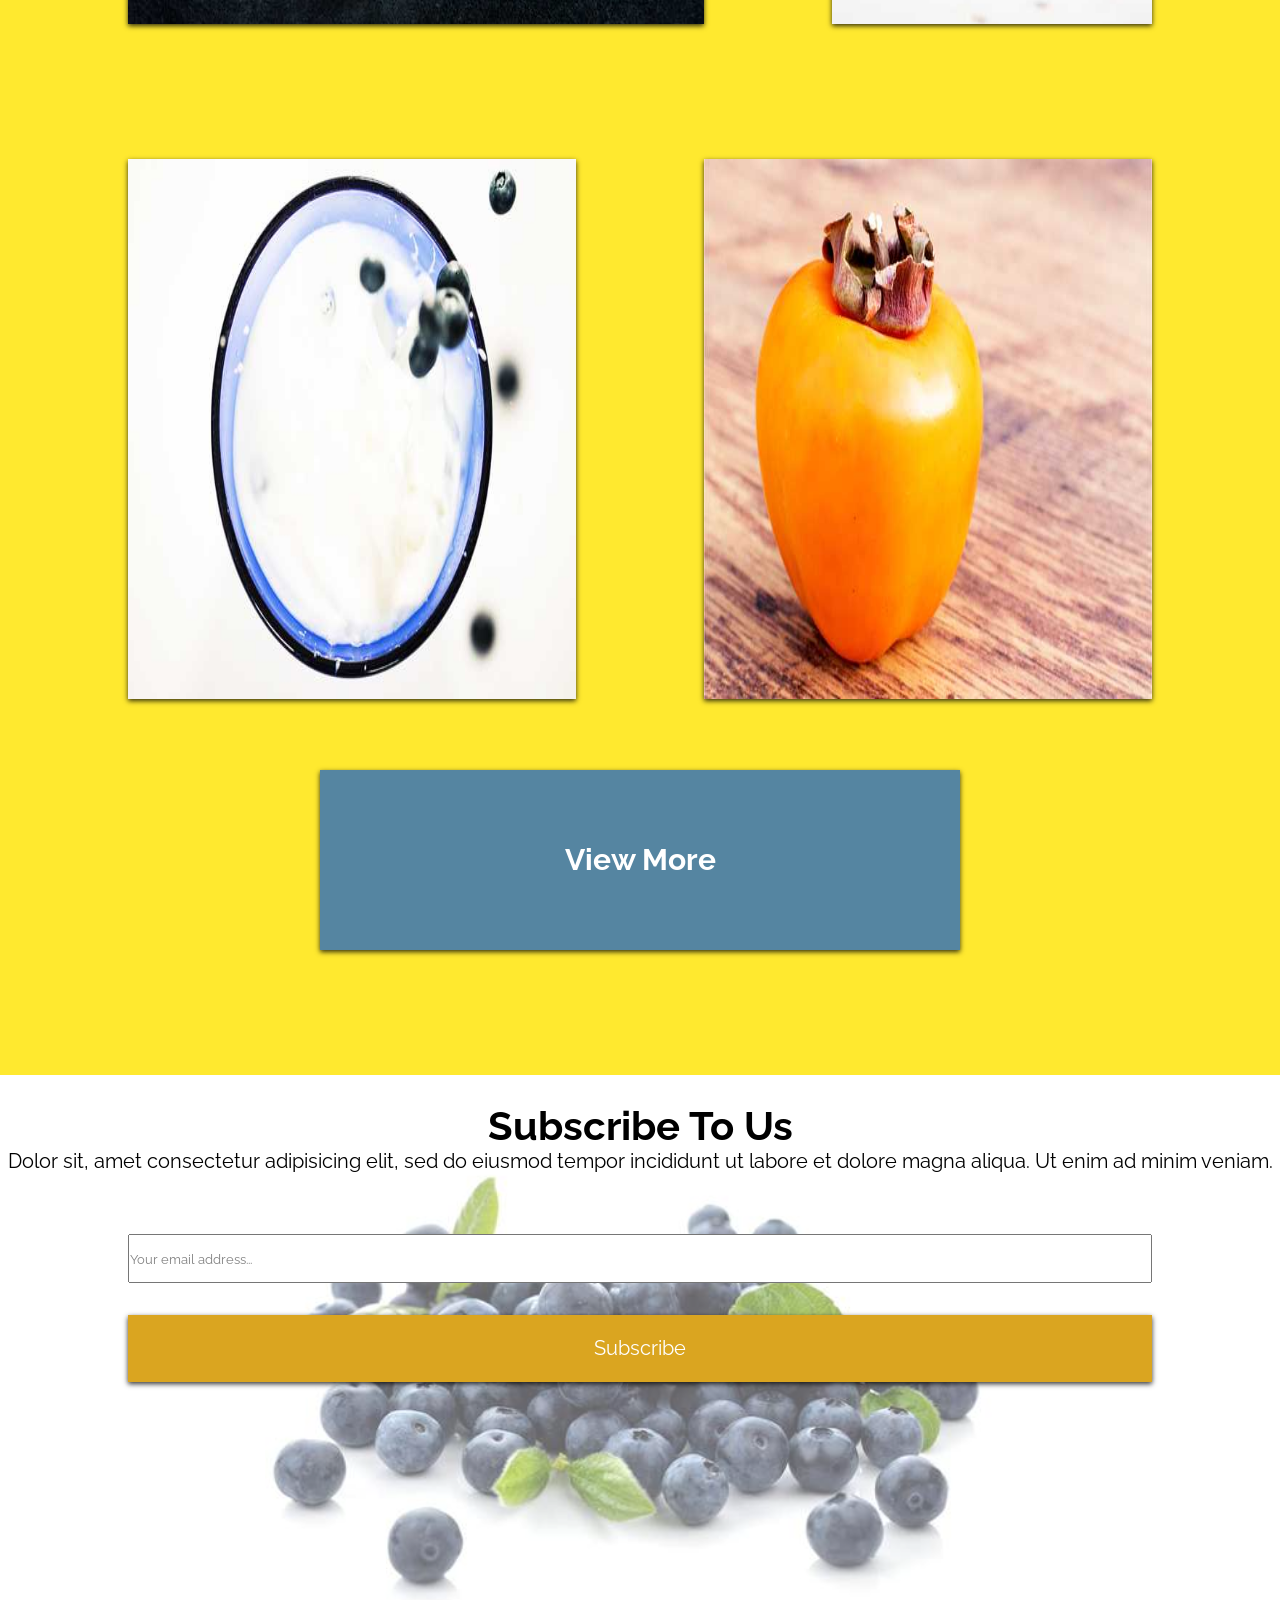
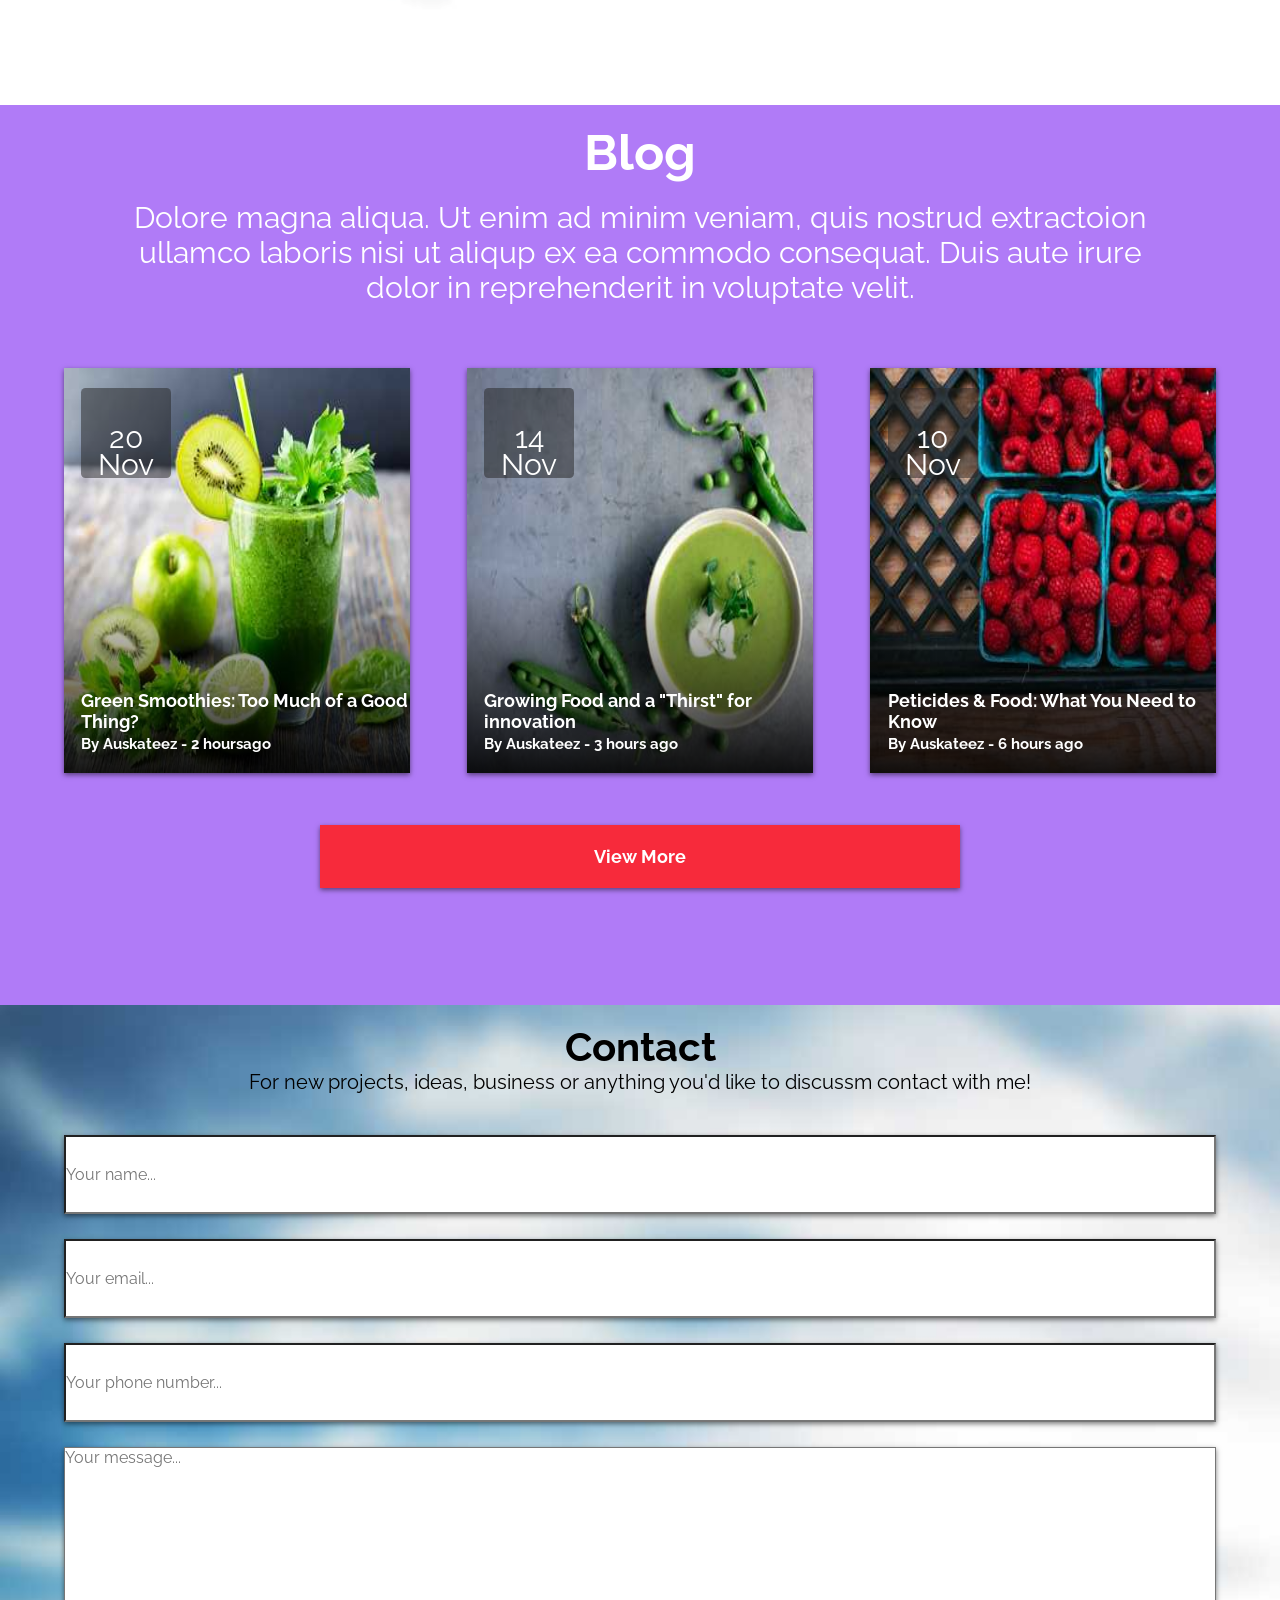
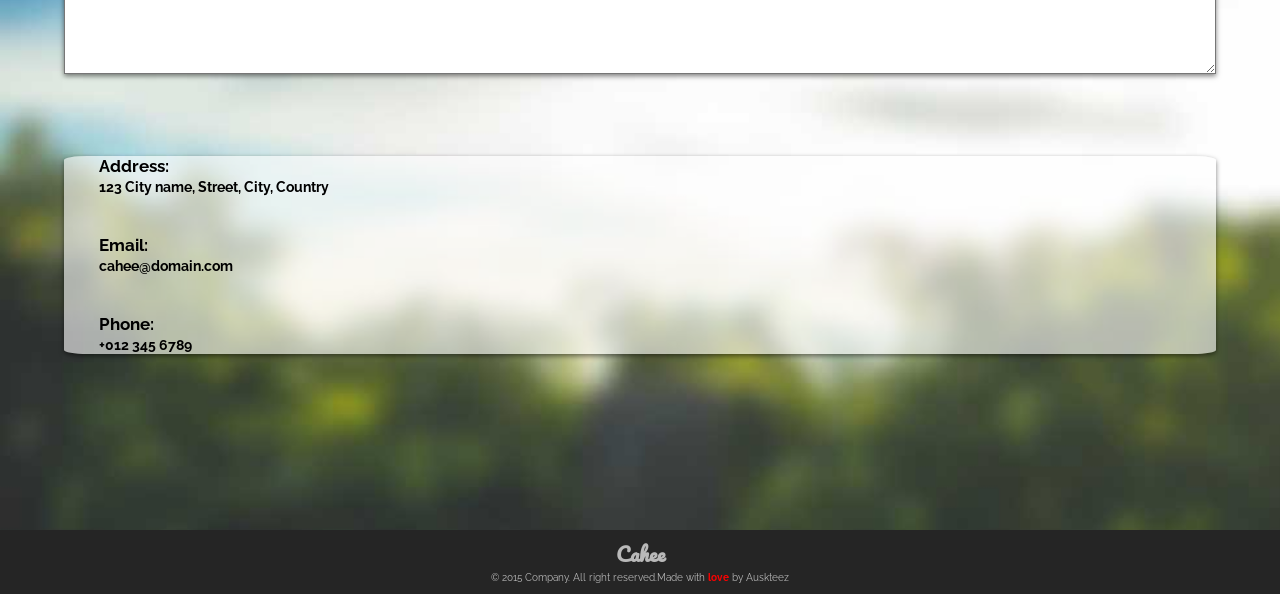
==== commit 5f5a4451: "Responsive Responsive desktop section: -Blog -Footer -Subscribe" ====
--- a/index.html
+++ b/index.html
@@ -200,8 +200,10 @@
         </section>
         <footer>
             <p class="logo"><a href="">Cahee</a></p>
+            <div class="wrapperFooter">
             <p class="copyright">&#169 2015 Company. All right reserved.</p>
             <p class="author">Made with <span class="red">love</span> by Auskteez</p>
+        </div>
         </footer>
     </div>
 
--- a/styles/style.css
+++ b/styles/style.css
@@ -572,13 +572,17 @@
     }
 }
 
-@media (orientation: landscape) and (min-width:1366px) {
+@media (orientation: landscape) and (min-width:1300px) {
     .aboutText .whiteH1 {
         font-size: 7.5em;
     }
 
     .aboutText p {
         font-size: 3em;
+    }
+    .about .contentImg img {
+        width: 30vw;
+        height: 30vw;
     }
 }
 
@@ -1018,7 +1022,7 @@
 
 }
 
-@media (orientation: landscape) and (min-width: 1366px) {
+@media (orientation: landscape) and (min-width: 1300px) {
     .galleryContent h1 {
         font-size: 10em;
     }
@@ -1028,7 +1032,7 @@
     }
 
     .gallery {
-        height: 220vh;
+        height: 240vh;
     }
 
     .galleryBtn {
@@ -1100,6 +1104,11 @@
     background-position: bottom;
     background-size: contain;
     background-repeat: no-repeat;
+}
+.contentSubscribe{
+    height: 100%;
+    width: 100%;
+    background-color: rgba(255, 255, 255, 0.4);
 }
 
 .contentSubscribe h1 {
@@ -1215,12 +1224,16 @@
     background-color: rgba(37, 37, 37, 0.5);
     border-radius: 5%;
     height: 10vh;
+    line-height: 3vh;
     width: 10vh;
 }
 
 .dataArt p {
     margin: auto;
-    transform: translateY(20%);
+    position: absolute;
+    top:50%;
+    left: 50%;
+    transform: translate(-50%, -50%);
 }
 
 .articleTitle {
@@ -1286,6 +1299,70 @@
     box-shadow: 0px 2px 5px rgba(0, 0, 0, 0.5);
 }
 
+@media (orientation: portrait) and (min-width: 1024px) {
+    .blog {
+        height: 180vh;
+    }
+}
+@media (orientation: landscape) and (min-width: 1024px) {
+    .blog {
+        height: 100vh;
+    }
+    .blogContent .whiteH1 { 
+        font-size: 5em;
+    }
+    .blogContent p {
+        font-size: 3em;
+        width: 80%;
+        margin: 2vh auto 0;
+    }
+    .articleBlog {
+        flex-direction: row;
+        margin-top: 5vh;
+    }
+    .article1 {
+        height: 30%;
+        width: 30%;
+        margin-top: 2vh;
+    }
+
+    .article2 {
+        height: 30%;
+        width: 30%;
+        margin-top: 2vh;
+    }
+    
+    .article3 {
+        height: 30%;
+        width: 30%;
+        margin-top: 2vh;
+        
+    }
+    
+    .articleBtn {
+        position: absolute;
+        top: 80%;
+        left: 50%;
+        transform: translateX(-50%);
+    }
+}
+@media (orientation: landscape) and (min-width: 1300px) {
+    .blog {
+        height: 105vh;
+    }
+    .dataArt p {
+   font-size: 2em;
+ }
+
+    .articleBtn {
+        margin-top: 3vh;
+        height: 10vh;
+        width: 30vw;
+        line-height: 10vh;
+    }
+}
+
+
 /* CONTACT */
 .contact {
     height: 125vh;
@@ -1364,4 +1441,17 @@
 .red {
     color: red;
     font-weight: bold;
+}
+
+@media (orientation: landscape) and (min-width: 1024px) {
+    .wrapperFooter {
+        display:flex;
+        justify-content: center;
+    }
+    .logo a {
+        font-size: 1em;
+    }
+    .wrapperFooter p {
+        font-size: 1em;
+    }
 }
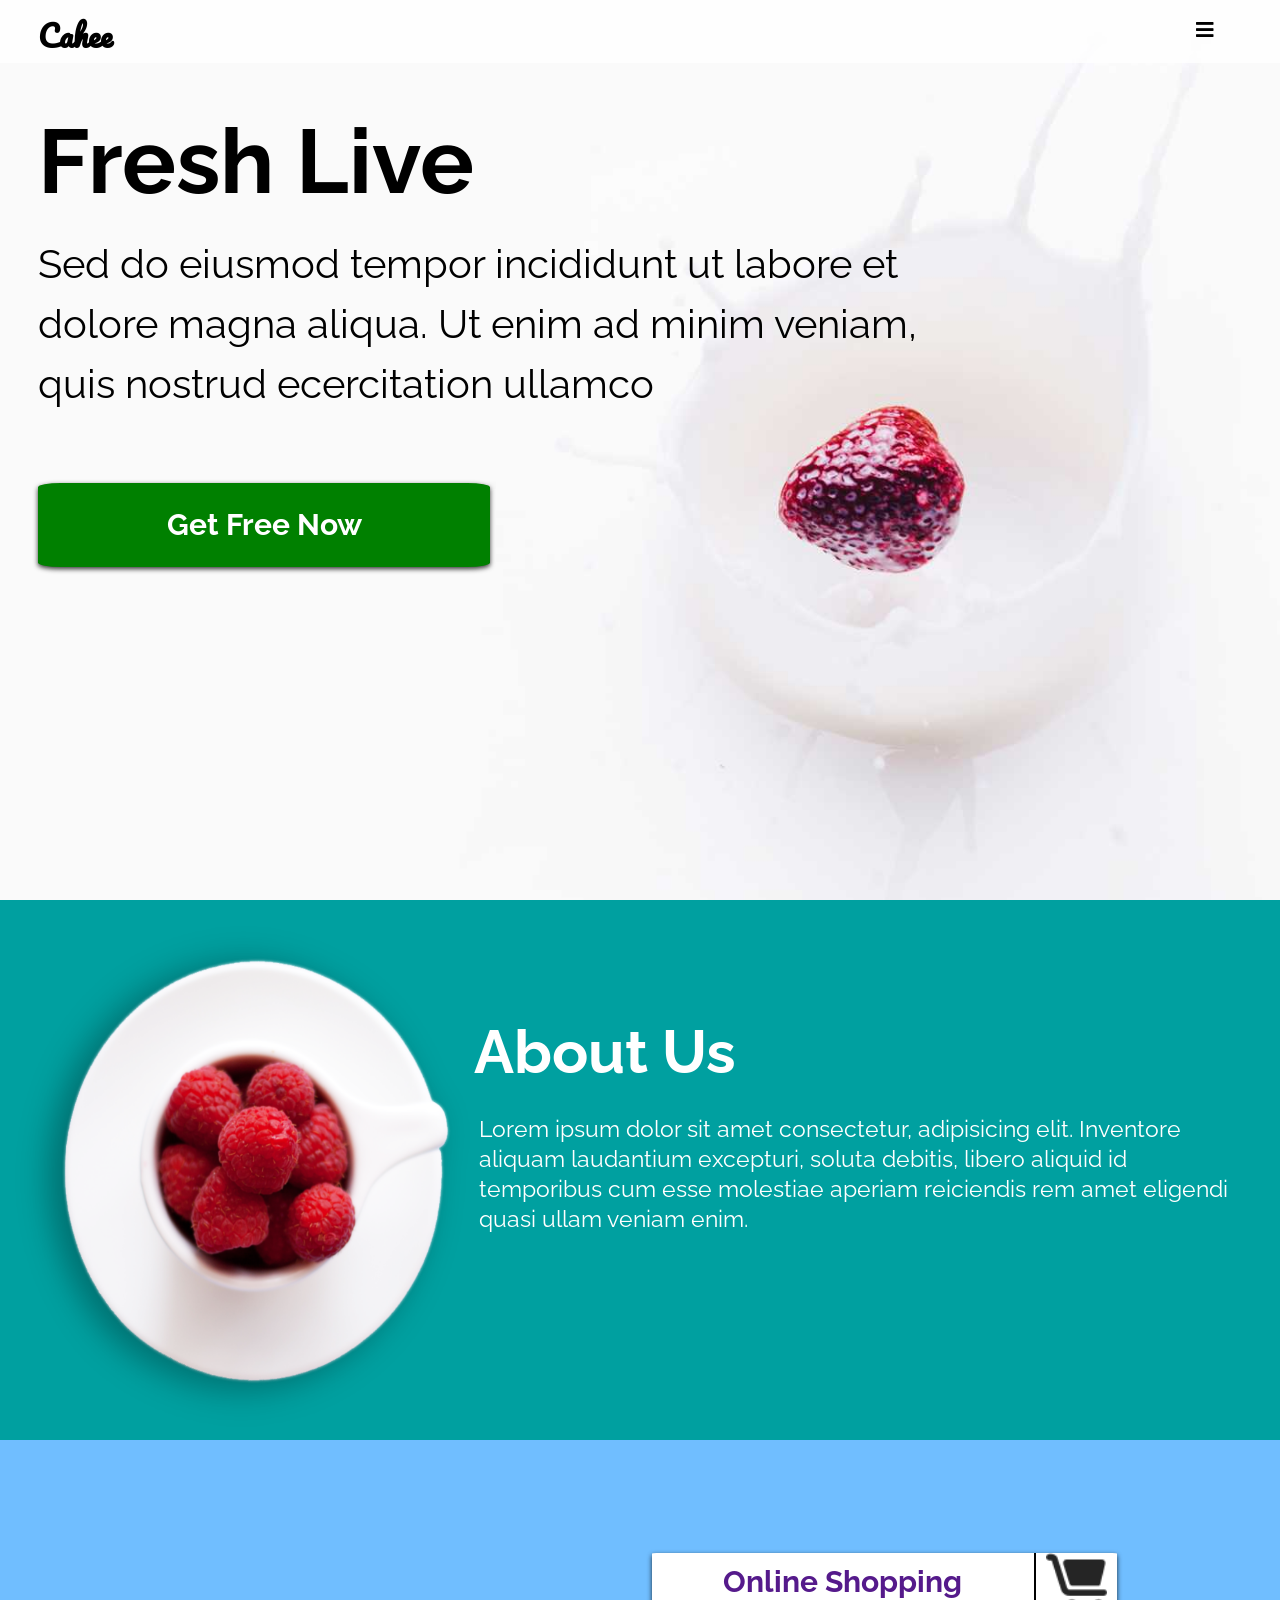
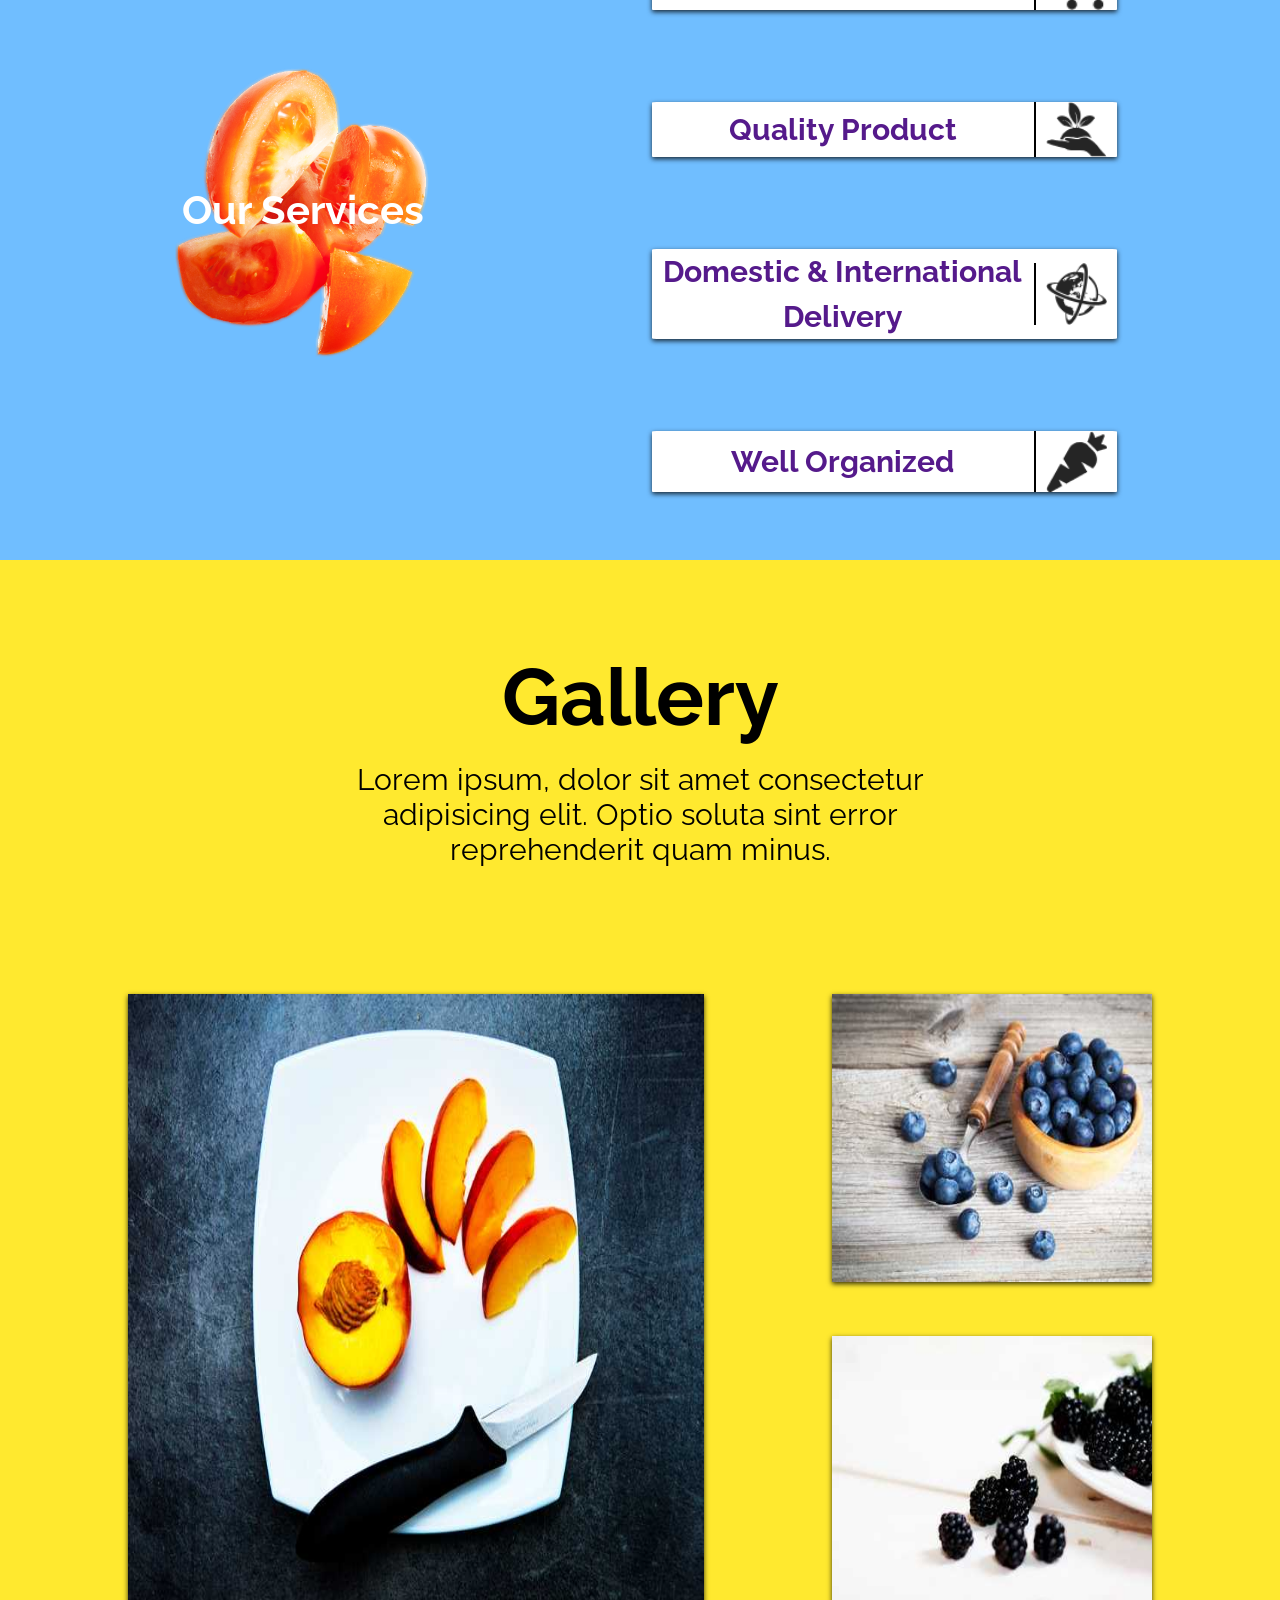
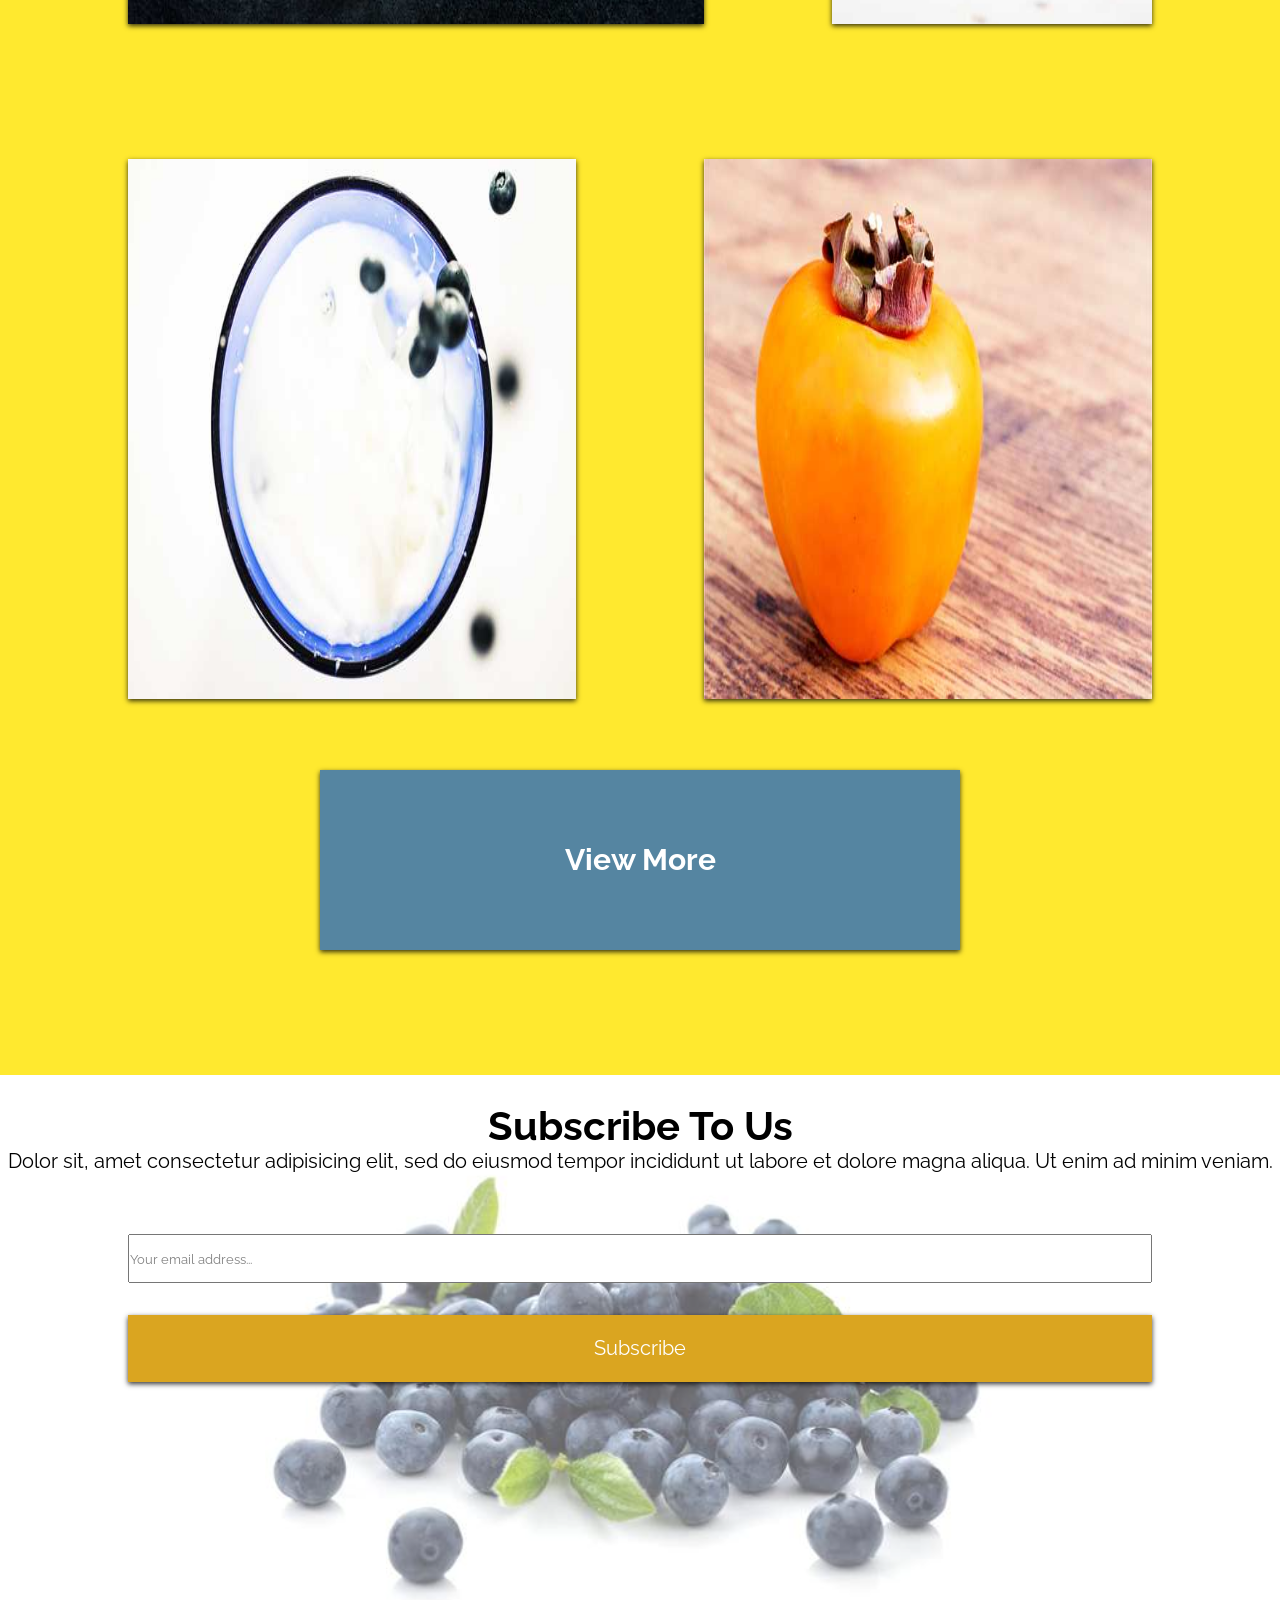
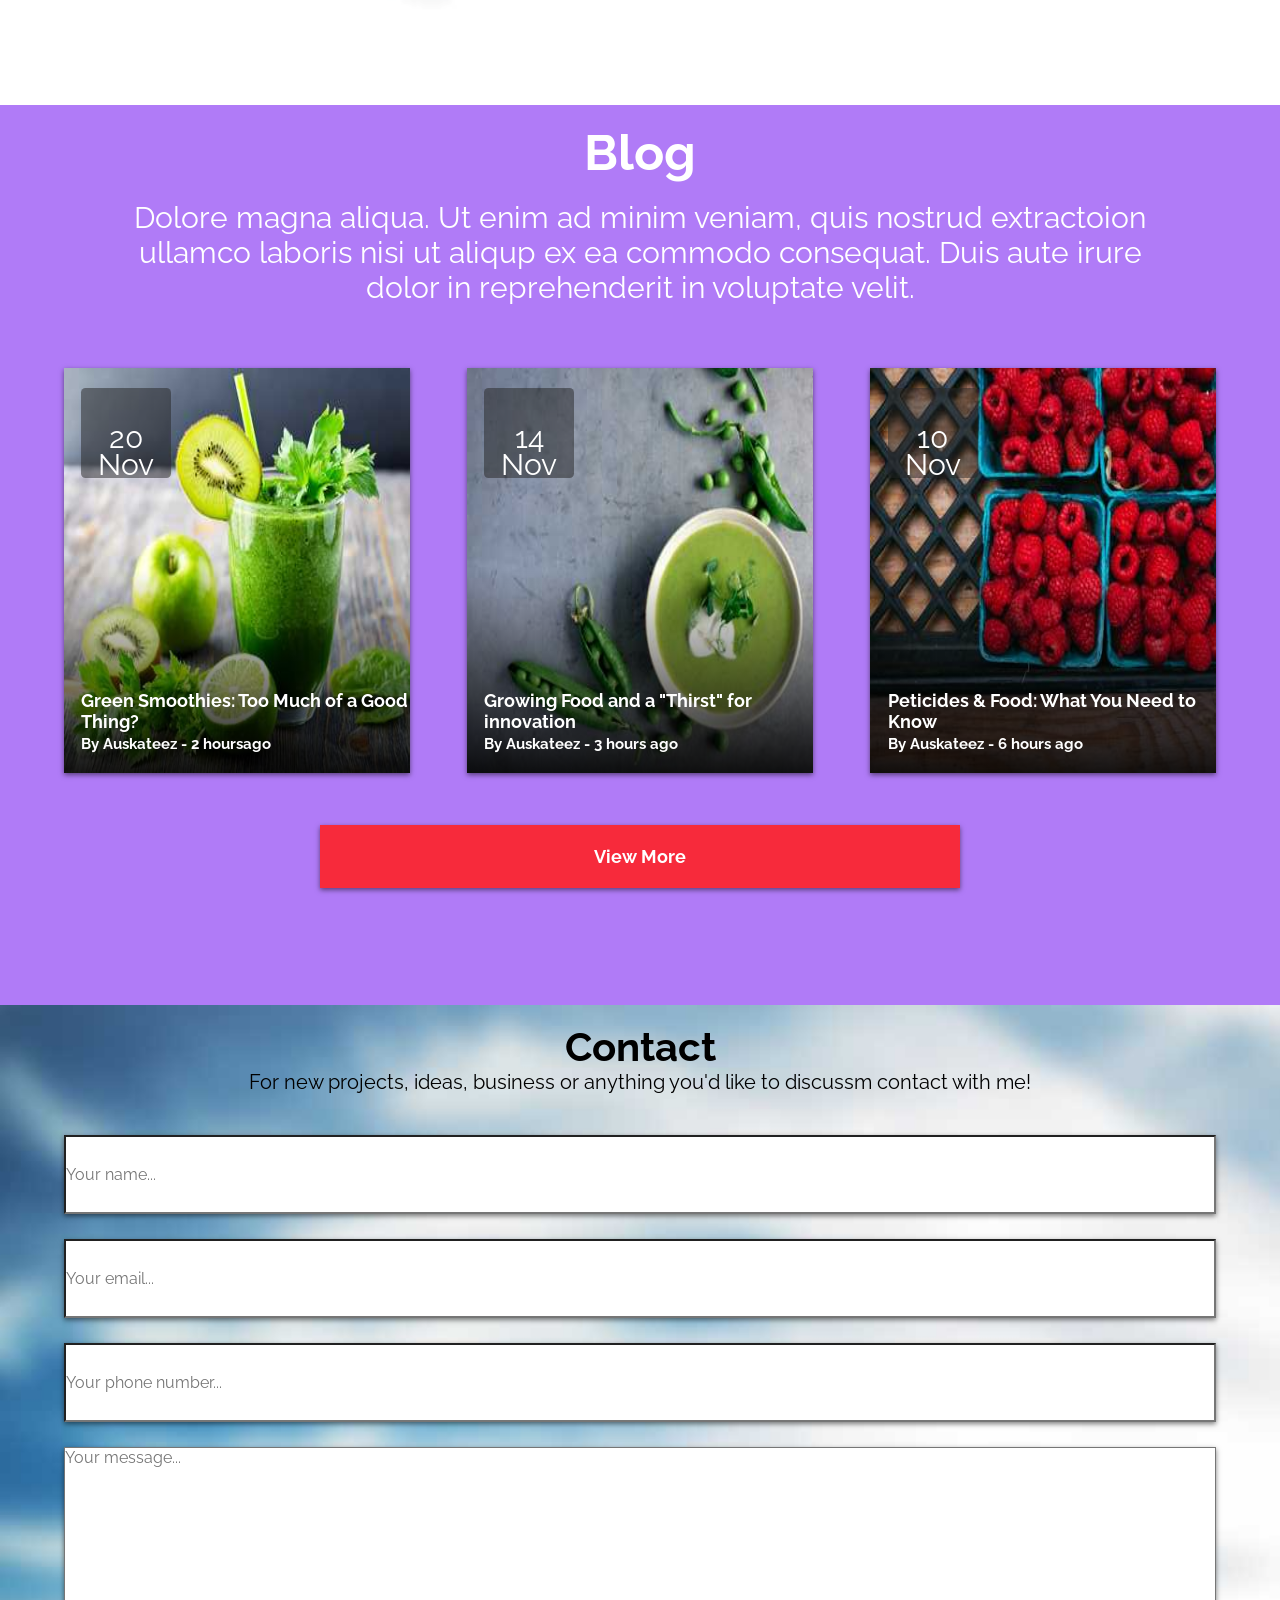
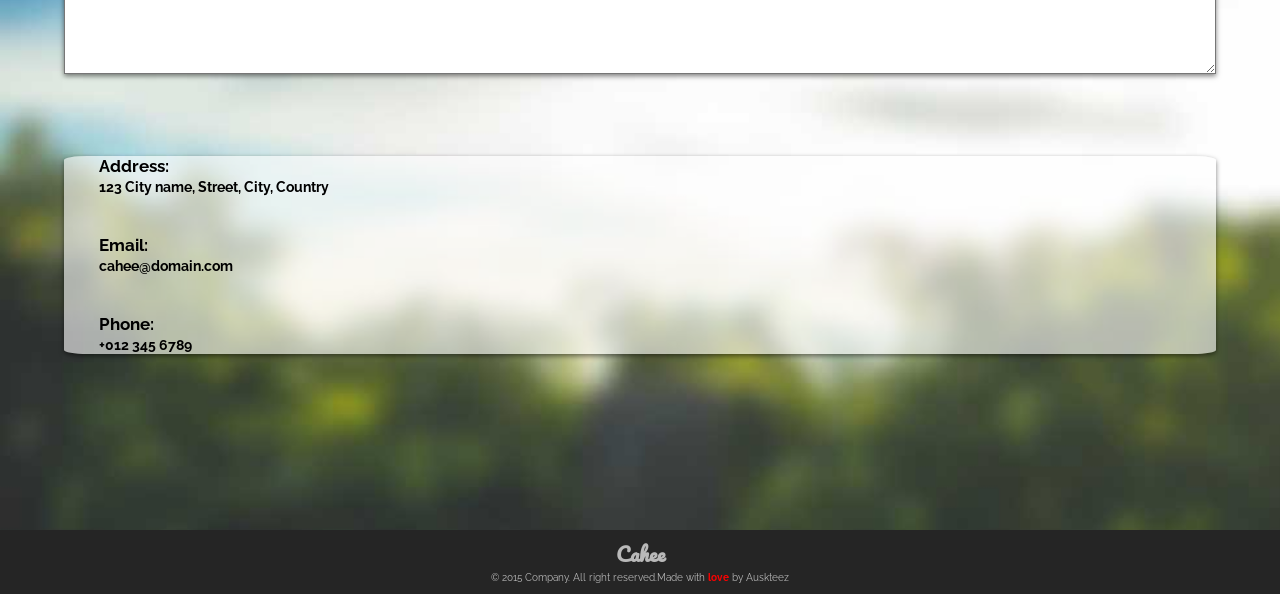
==== commit b00febf2: "Logo Repair logo view" ====
--- a/index.html
+++ b/index.html
@@ -6,8 +6,8 @@
     <meta name="viewport" content="width=device-width, initial-scale=1.0">
     <meta http-equiv="X-UA-Compatible" content="ie=edge">
     <title>Cahee</title>
-    <link rel="stylesheet" href="https://use.fontawesome.com/releases/v5.4.1/css/all.css" integrity="sha384-5sAR7xN1Nv6T6+dT2mhtzEpVJvfS3NScPQTrOxhwjIuvcA67KV2R5Jz6kr4abQsz"
-        crossorigin="anonymous">
+    <link rel="stylesheet" href="https://use.fontawesome.com/releases/v5.4.1/css/all.css"
+        integrity="sha384-5sAR7xN1Nv6T6+dT2mhtzEpVJvfS3NScPQTrOxhwjIuvcA67KV2R5Jz6kr4abQsz" crossorigin="anonymous">
     <link href="https://fonts.googleapis.com/css?family=Pacifico|Raleway" rel="stylesheet">
     <link href="https://fonts.googleapis.com/css?family=Pacifico|Raleway:400,700&amp;subset=latin-ext" rel="stylesheet">
 
@@ -70,16 +70,17 @@
                             <li>
                                 <div class="textMenuServices">
                                     <a href="">Online Shopping </a>
-                                    <div class="borderServices"></div> <img src="images/shopping-cart-icon.png" alt="shopping cart">
+                                    <div class="borderServices"></div> <img src="images/shopping-cart-icon.png"
+                                        alt="shopping cart">
                                 </div>
                             </li>
                             <li>
-                                <div class="textMenuServices"> <a href="">Quality Product </a><img src="images/quality-icon.png"
-                                        alt="quality icon"></div>
-                            </li>
-                            <li>
-                                <div class="textMenuServices"><a href="">Domestic & International Delivery </a><img src="images/globe.png"
-                                        alt="globe"></div>
+                                <div class="textMenuServices"> <a href="">Quality Product </a><img
+                                        src="images/quality-icon.png" alt="quality icon"></div>
+                            </li>
+                            <li>
+                                <div class="textMenuServices"><a href="">Domestic & International Delivery </a><img
+                                        src="images/globe.png" alt="globe"></div>
                             </li>
                             <li>
                                 <div class="textMenuServices"><a href="">Well Organized </a><img src="images/carrot.png"
@@ -185,7 +186,8 @@
                         <input type="text" placeholder="Your name...">
                         <input type="email" placeholder="Your email...">
                         <input type="text" placeholder="Your phone number...">
-                        <textarea name="message" rows="10" class="form-control" placeholder="Your message..."></textarea>
+                        <textarea name="message" rows="10" class="form-control"
+                            placeholder="Your message..."></textarea>
                     </form>
                     <div class="wrapContact">
                         <h2>Address:<br><small>123 City name, Street, City, Country</small></h2>
@@ -201,9 +203,9 @@
         <footer>
             <p class="logo"><a href="">Cahee</a></p>
             <div class="wrapperFooter">
-            <p class="copyright">&#169 2015 Company. All right reserved.</p>
-            <p class="author">Made with <span class="red">love</span> by Auskteez</p>
-        </div>
+                <p class="copyright">&#169 2015 Company. All right reserved.</p>
+                <p class="author">Made with <span class="red">love</span> by Auskteez</p>
+            </div>
         </footer>
     </div>
 
--- a/styles/style.css
+++ b/styles/style.css
@@ -49,6 +49,23 @@
 }
 
 /* FIRST */
+header {
+    position: fixed;
+    top: 0;
+    left: 0;
+    background-color: rgba(255, 255, 255, 0.8);
+    height: 7vh;
+    width: 100%;
+    z-index: 1;
+}
+
+header nav {
+    position: fixed;
+    transition: .5s linear;
+    z-index: 1;
+}
+
+
 header nav h1 {
     position: fixed;
     font-family: 'Pacifico', cursive;
@@ -56,11 +73,6 @@
     top: 1vh;
     left: 3vw;
     z-index: 1;
-}
-
-header nav {
-    position: fixed;
-    transition: .5s linear;
 }
 
 .fas {
@@ -90,7 +102,7 @@
 
 header nav.mobile ul {
     background-color: rgba(255, 255, 255, 0.8);
-    top: 50px;
+    top: 7vh;
     transition: .5s linear;
     z-index: 2;
 }
@@ -381,6 +393,7 @@
 
 .contentAbout {
     position: relative;
+
 }
 
 .aboutText {
@@ -401,7 +414,7 @@
     position: absolute;
     left: 50%;
     top: 2vh;
-    z-index: 0;
+    /* z-index: 0; */
     width: 90vw;
     height: 90vw;
     transform: translateX(-50%);
@@ -495,7 +508,7 @@
         position: absolute;
         left: 2vw;
         top: 50vh;
-        z-index: 0;
+        /* z-index: 0; */
         width: 35vw;
         height: 35vw;
         transform: translateY(-50%);
@@ -580,6 +593,7 @@
     .aboutText p {
         font-size: 3em;
     }
+
     .about .contentImg img {
         width: 30vw;
         height: 30vw;
@@ -1105,7 +1119,8 @@
     background-size: contain;
     background-repeat: no-repeat;
 }
-.contentSubscribe{
+
+.contentSubscribe {
     height: 100%;
     width: 100%;
     background-color: rgba(255, 255, 255, 0.4);
@@ -1231,7 +1246,7 @@
 .dataArt p {
     margin: auto;
     position: absolute;
-    top:50%;
+    top: 50%;
     left: 50%;
     transform: translate(-50%, -50%);
 }
@@ -1304,22 +1319,27 @@
         height: 180vh;
     }
 }
+
 @media (orientation: landscape) and (min-width: 1024px) {
     .blog {
         height: 100vh;
     }
-    .blogContent .whiteH1 { 
+
+    .blogContent .whiteH1 {
         font-size: 5em;
     }
+
     .blogContent p {
         font-size: 3em;
         width: 80%;
         margin: 2vh auto 0;
     }
+
     .articleBlog {
         flex-direction: row;
         margin-top: 5vh;
     }
+
     .article1 {
         height: 30%;
         width: 30%;
@@ -1331,14 +1351,14 @@
         width: 30%;
         margin-top: 2vh;
     }
-    
+
     .article3 {
         height: 30%;
         width: 30%;
         margin-top: 2vh;
-        
-    }
-    
+
+    }
+
     .articleBtn {
         position: absolute;
         top: 80%;
@@ -1346,13 +1366,15 @@
         transform: translateX(-50%);
     }
 }
+
 @media (orientation: landscape) and (min-width: 1300px) {
     .blog {
         height: 105vh;
     }
+
     .dataArt p {
-   font-size: 2em;
- }
+        font-size: 2em;
+    }
 
     .articleBtn {
         margin-top: 3vh;
@@ -1445,12 +1467,14 @@
 
 @media (orientation: landscape) and (min-width: 1024px) {
     .wrapperFooter {
-        display:flex;
+        display: flex;
         justify-content: center;
     }
+
     .logo a {
         font-size: 1em;
     }
+
     .wrapperFooter p {
         font-size: 1em;
     }
